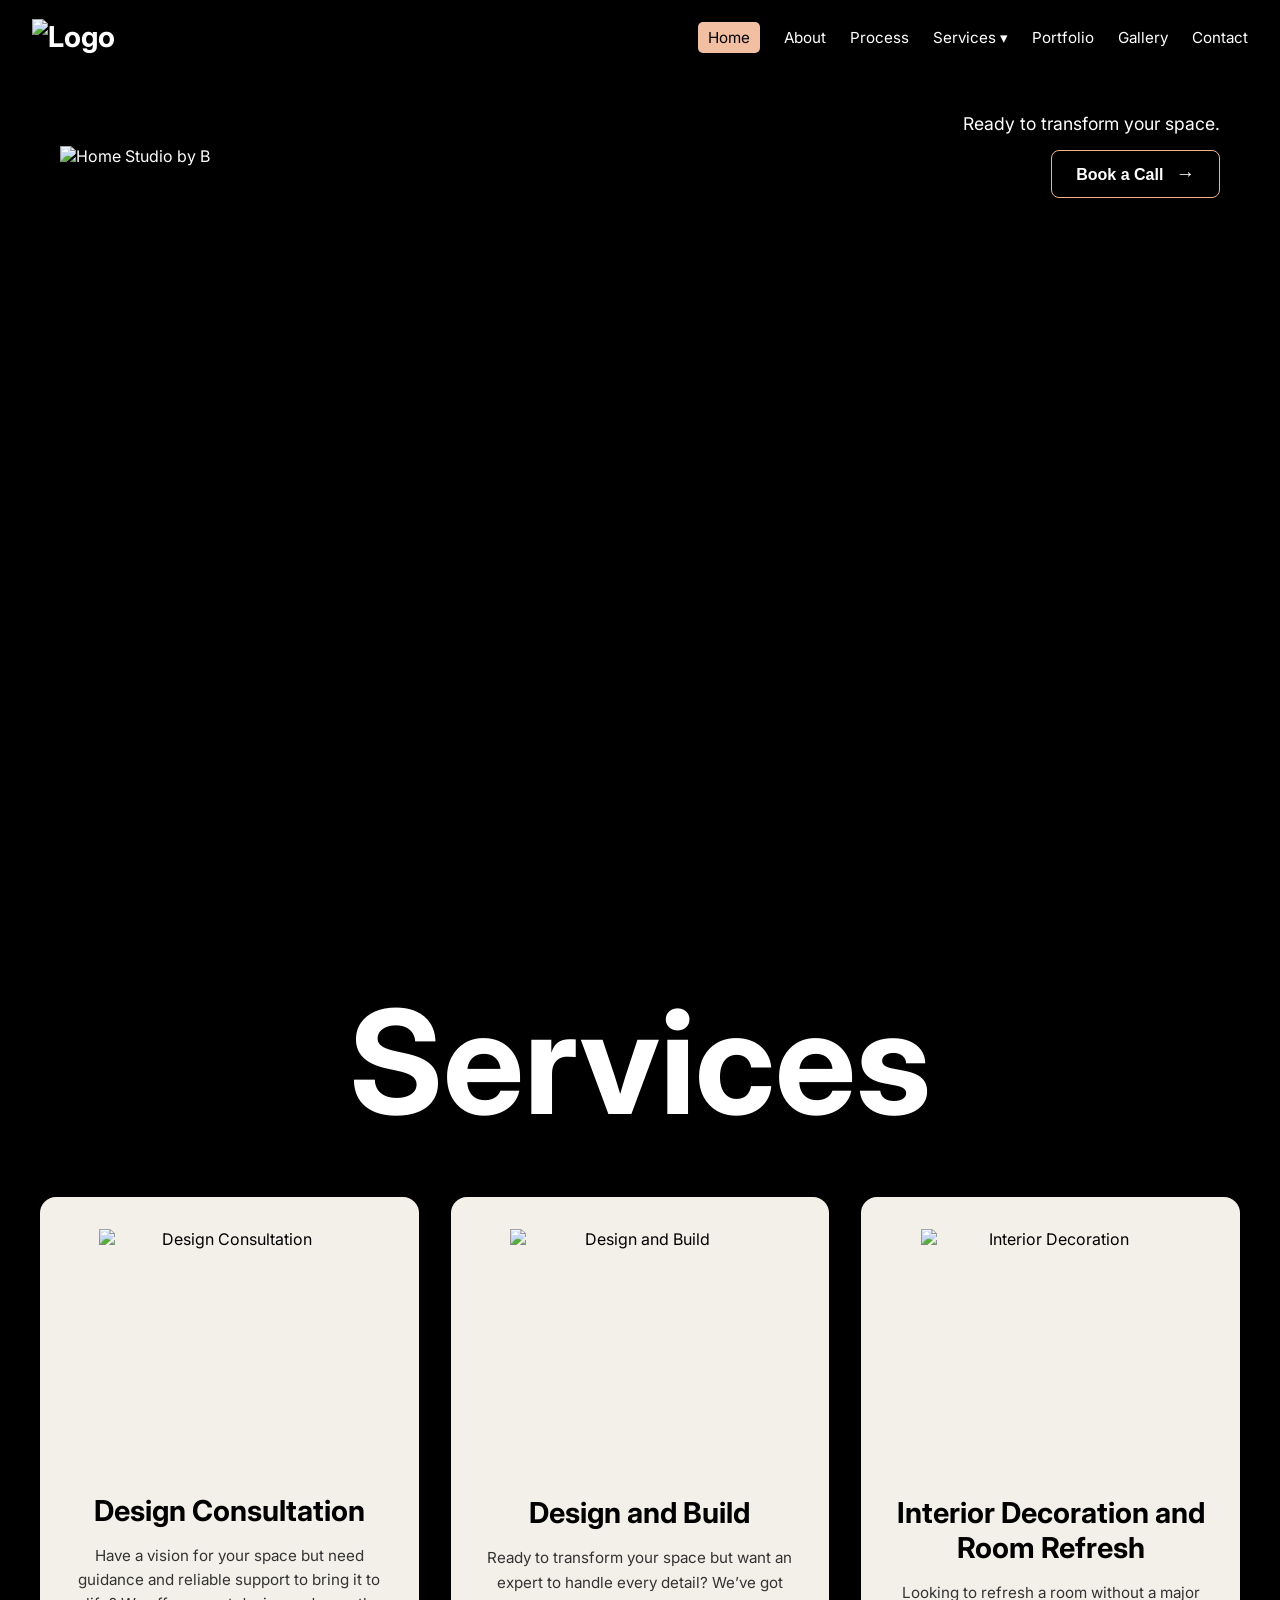
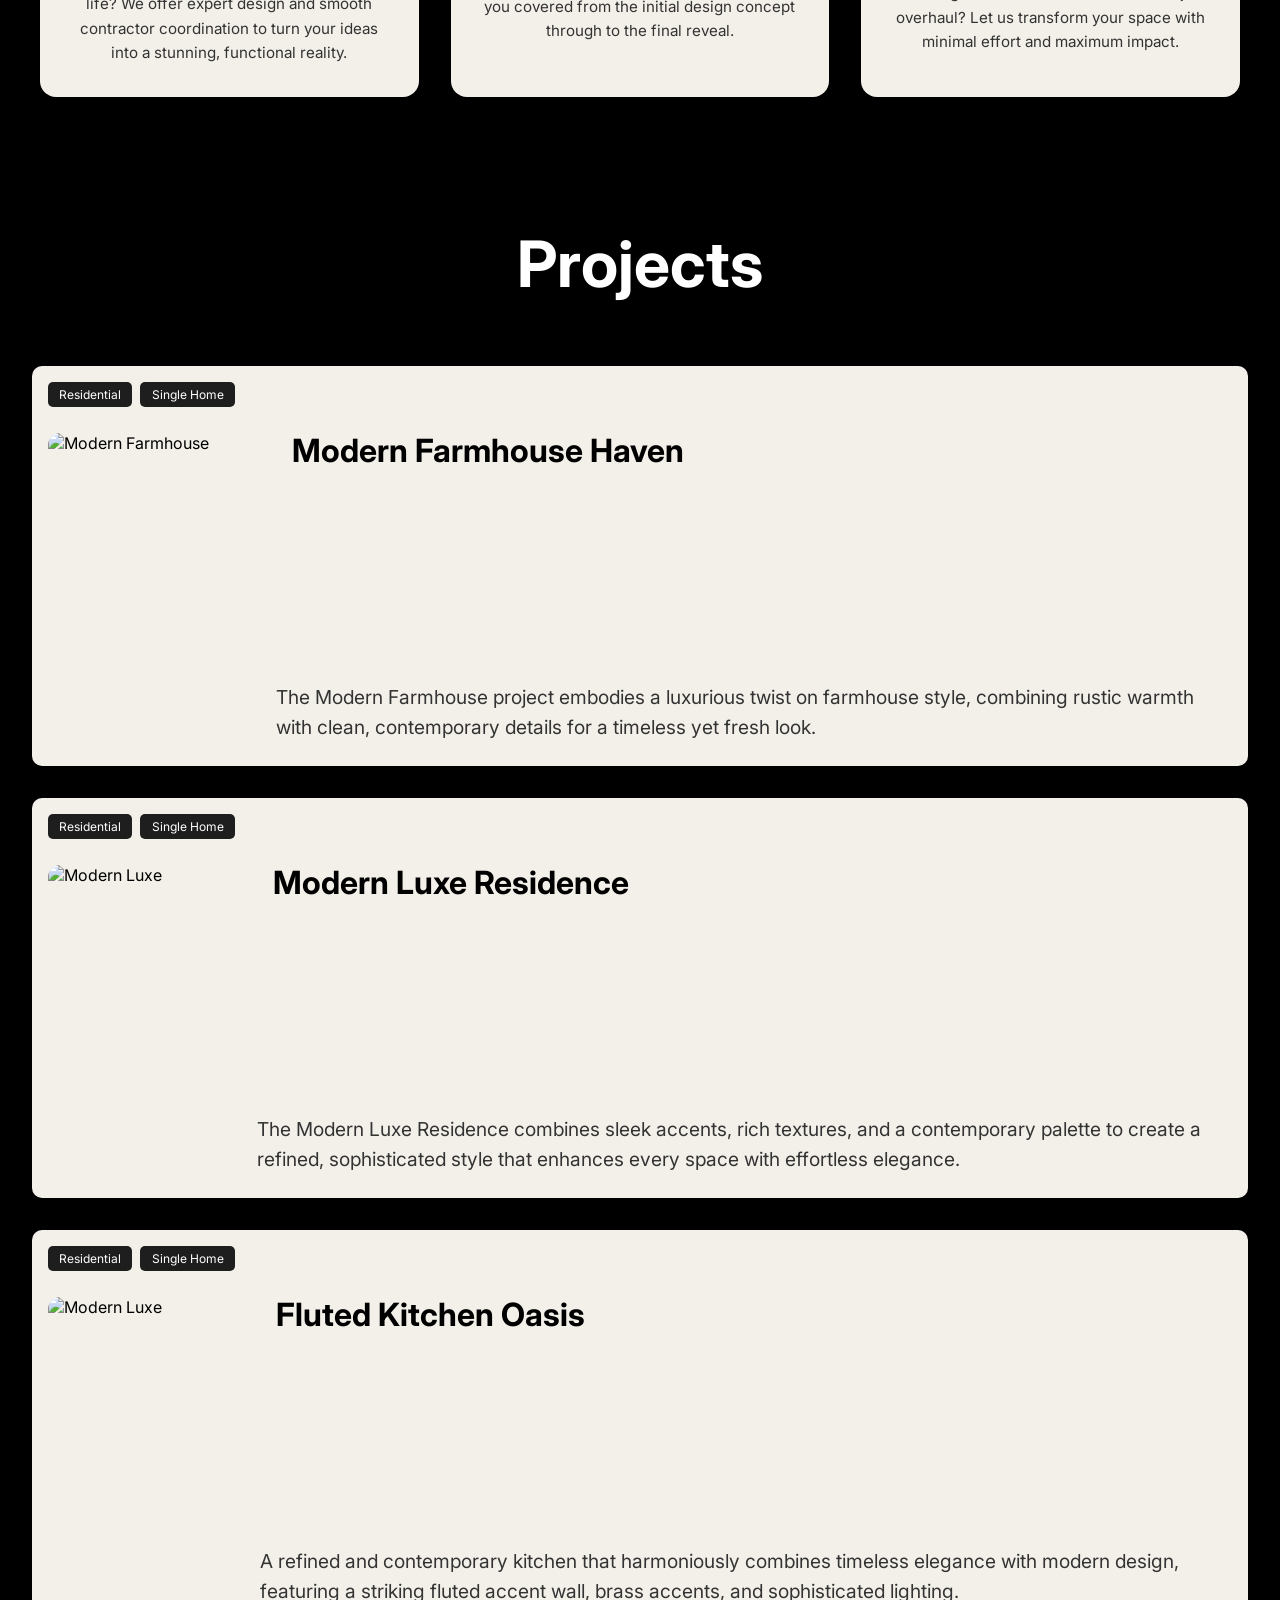
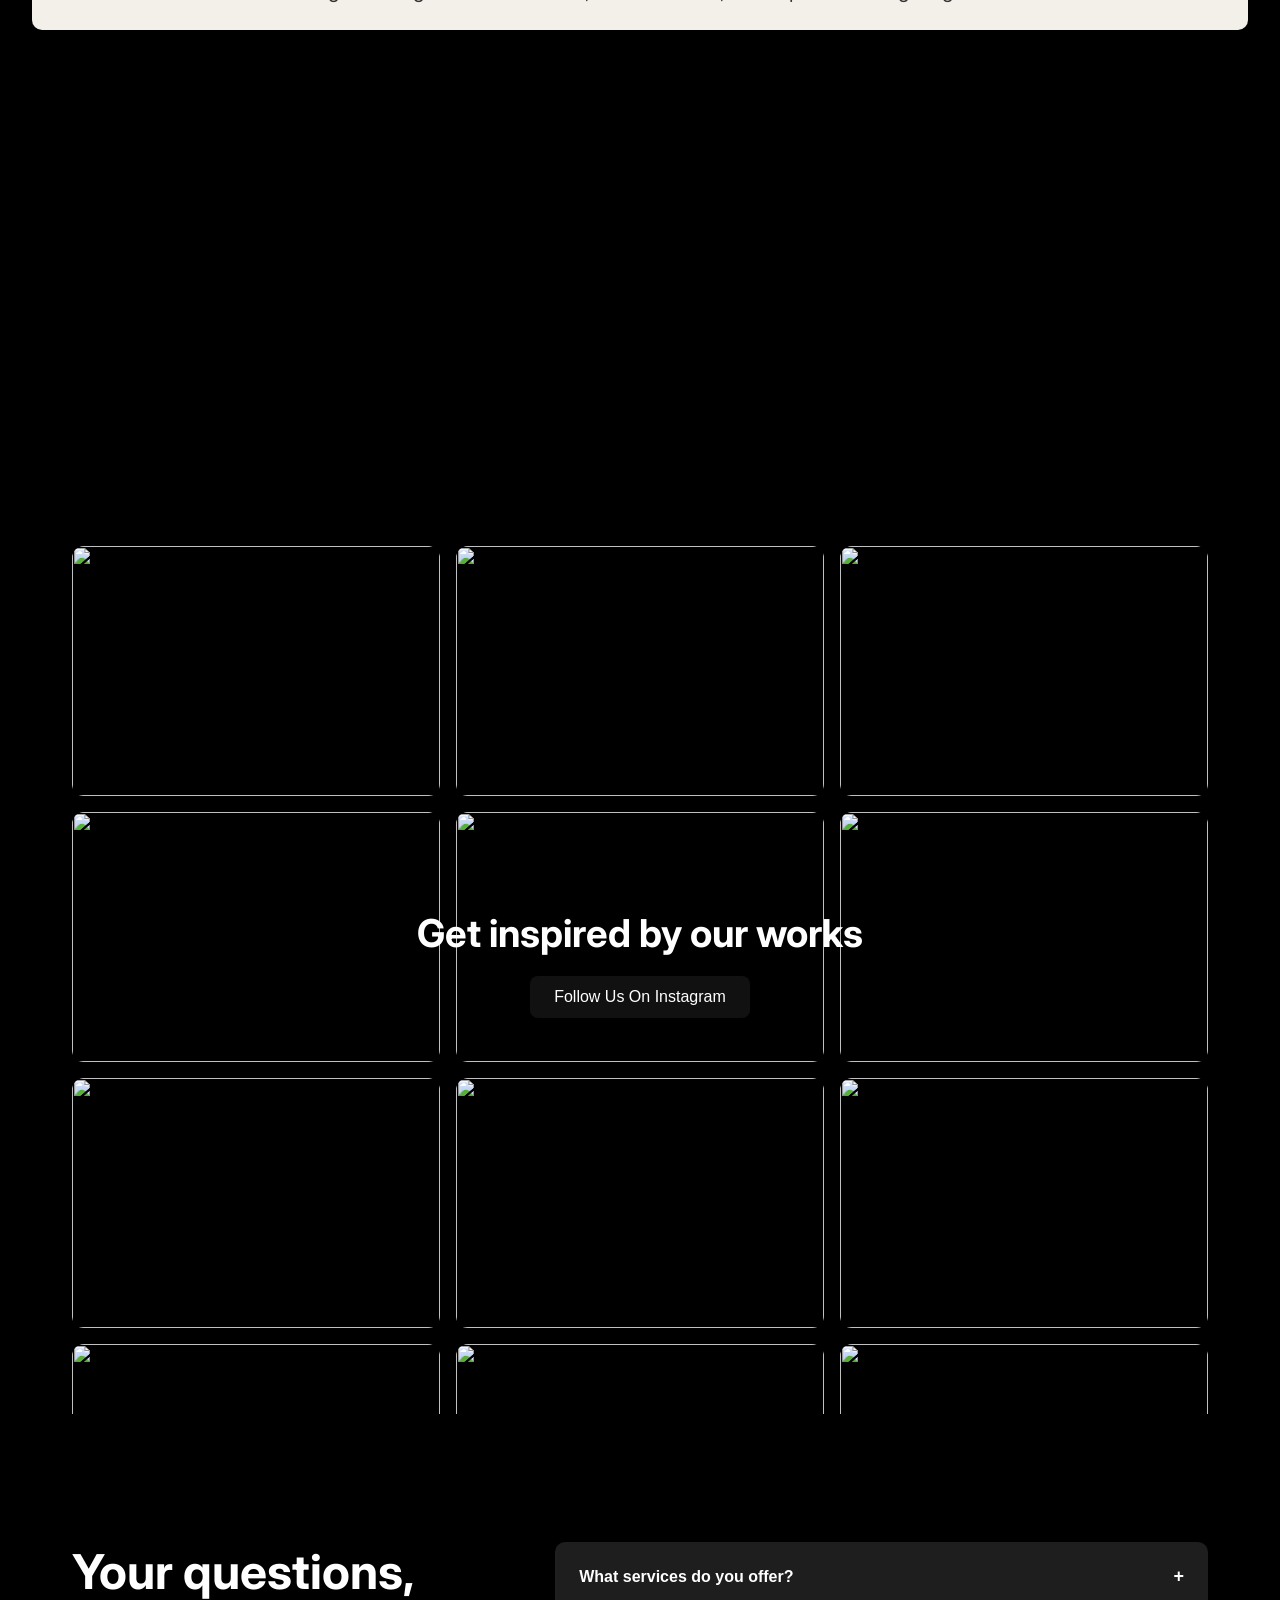
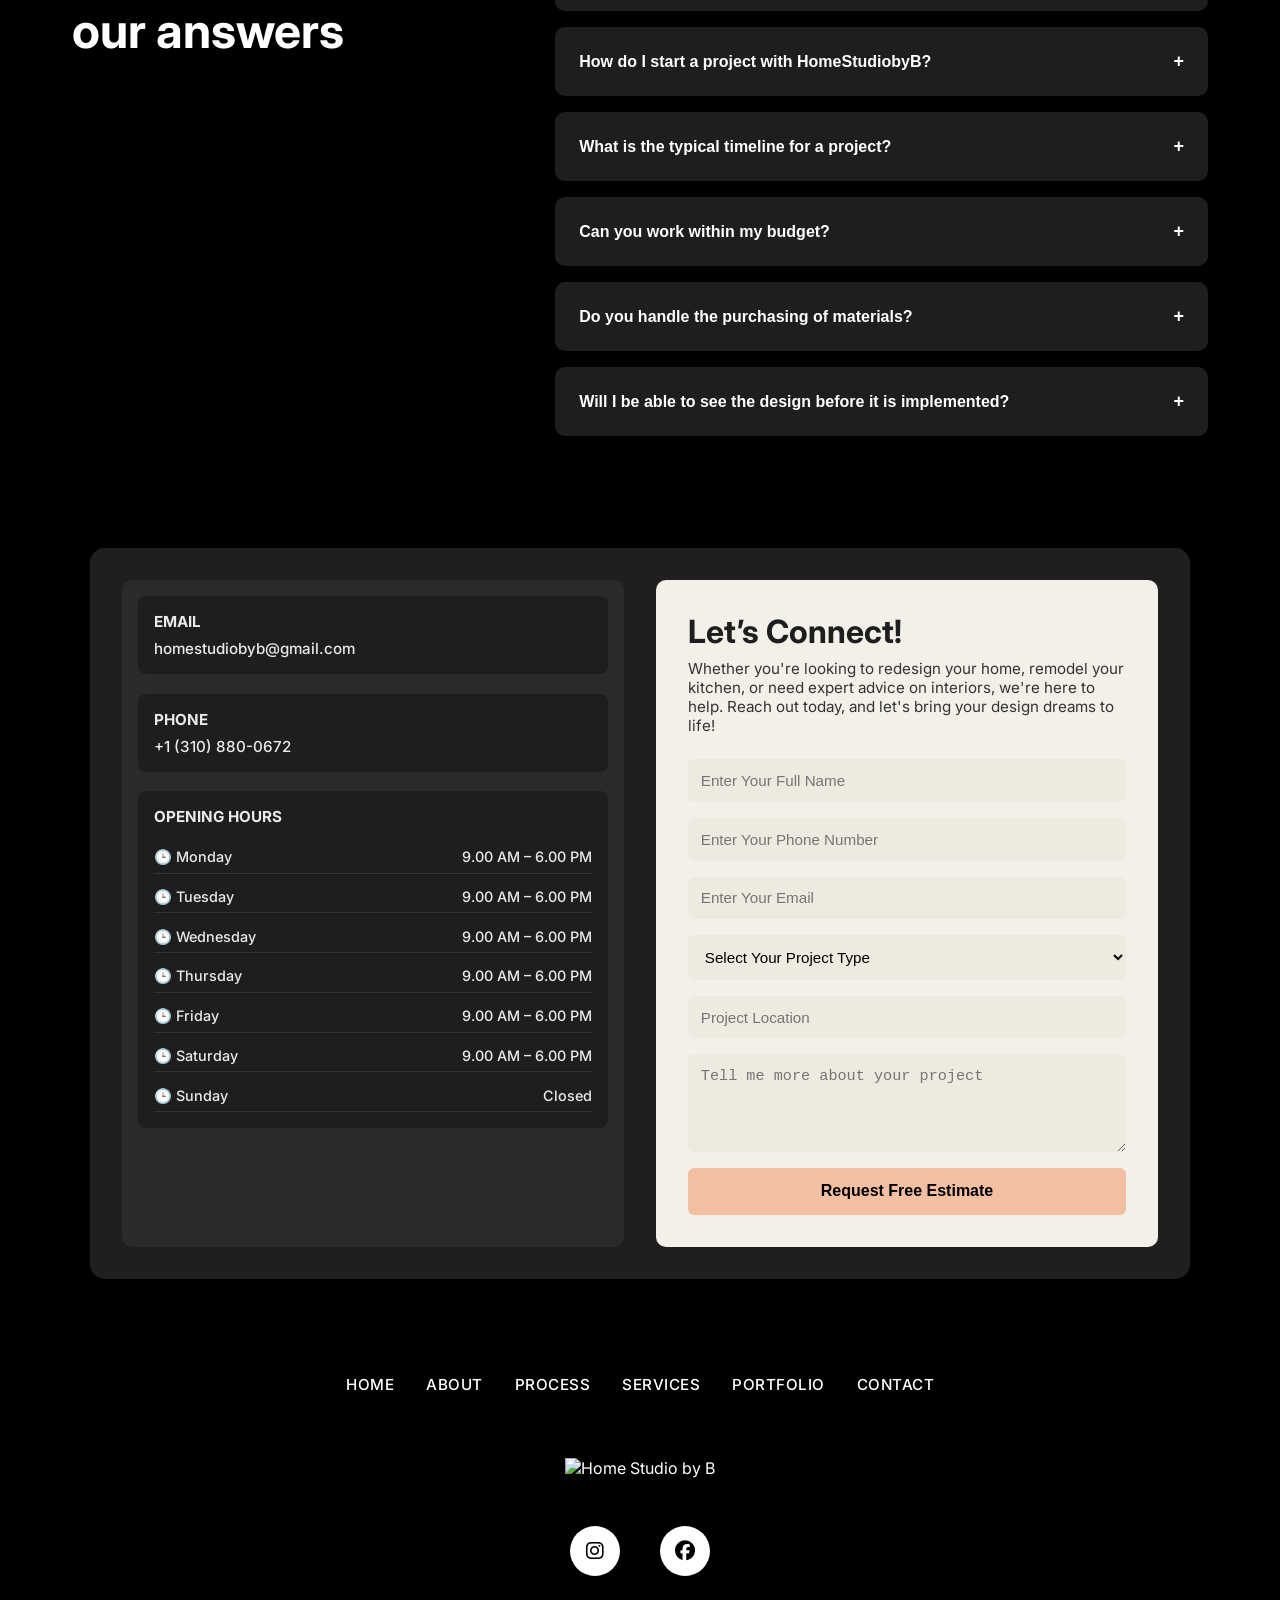
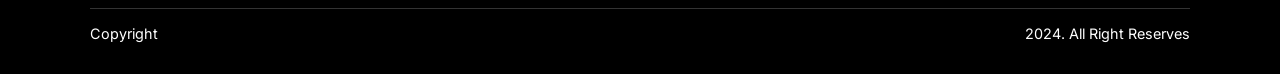
==== index.html @ 11775f35 "first commit" ====
<!DOCTYPE html>
<html lang="en">
<head>
  <meta charset="UTF-8" />
  <meta name="viewport" content="width=device-width, initial-scale=1.0"/>
  <title>Home Studio by B</title>
  <link href="https://fonts.googleapis.com/css2?family=Inter:wght@400;600;700&family=Great+Vibes&display=swap" rel="stylesheet">
  <link rel="stylesheet" href="https://cdnjs.cloudflare.com/ajax/libs/font-awesome/6.5.0/css/all.min.css">

  <link rel="stylesheet" href="./style.css">
 
</head>
<script>
  document.addEventListener("DOMContentLoaded", function () {
    const questions = document.querySelectorAll('.faq-question');

    questions.forEach((btn) => {
      btn.addEventListener('click', function () {
        const faqItem = this.parentElement;
        faqItem.classList.toggle('active');
      });
    });
  });
</script>


<body>


 
  <header class="navbar">
    <div class="logo">
      <img src="./fologo.png" alt="Logo">
    </div>
  
    <div class="hamburger" id="hamburger">
      <span></span>
      <span></span>
      <span></span>
    </div>
  
    <ul class="nav-links" id="navMenu">
      <li><a href="./index.html">Home</a></li>
      <li><a href="./about.html">About</a></li>
      <li><a href="./process.html">Process</a></li>
  
      <!-- Services dropdown -->
      <li class="dropdown">
        <a href="./services1.html">Services ▾</a>
        <ul class="dropdown-menu">
          <li><a href="./services1.html">Design Consultation</a></li>
          <li><a href="./services2.html">Design and Build</a></li>
          <li><a href="./services3.html">Interior Decoration and Room Refresh</a></li>
        </ul>
      </li>
  
      <li><a href="./projects.html">Portfolio</a></li>
      <li><a href="#">Gallery</a></li>
      <li><a href="./contact.html">Contact</a></li>
    </ul>
  </header>

      <!-- <section class="hero">
        <div class="hero-inner">
          logo image on the left
          <img src="./herol.avif" alt="Home Studio by B" class="hero-logo">
      
          button on the right
          <p>Ready to transform your space.</p>
          <button class="cta-button">Book a Call</button>
        </div>
      </section> -->
      <section class="hero">
        <div class="logo-container">
          <img src="./herol.avif" alt="Home Studio by B" />
        </div>
        <div class="cta-box">
          <p>Ready to transform your space.</p>
          <button class="cta-button">
            Book a Call <span>→</span>
          </button>
        </div>
      </section>
      

  <section class="video-section">
    <video autoplay muted loop>
      <source src="https://framerusercontent.com/assets/I354erNhQLcb0ekcVkqhoV44.mp4" type="video/mp4">
      Your browser does not support the video tag.
    </video>
  </section>
  <section class="services-section">
    <h2>Services</h2>
    <div class="services-grid">
      <div class="service-card">
        <img src="https://framerusercontent.com/images/VizVEStqWbudOs3MtkvK9tetBgs.png" alt="Design Consultation" />
        <h3>Design Consultation</h3>
        <p>Have a vision for your space but need guidance and reliable support to bring it to life? We offer expert design and smooth contractor coordination to turn your ideas into a stunning, functional reality.</p>
      </div>
  
      <div class="service-card">
        <img src="https://framerusercontent.com/images/8sFYLQiKhdORYqPTRaKI34rog.png" alt="Design and Build" />
        <h3>Design and Build</h3>
        <p>Ready to transform your space but want an expert to handle every detail? We’ve got you covered from the initial design concept through to the final reveal.</p>
      </div>
  
      <div class="service-card">
        <img src="https://framerusercontent.com/images/YTrt9itCz9Fx5JwSALzwayKOVBI.png" alt="Interior Decoration" />
        <h3>Interior Decoration and Room Refresh</h3>
        <p>Looking to refresh a room without a major overhaul? Let us transform your space with minimal effort and maximum impact.</p>
      </div>
    </div>
  </section>
  <section class="projects-section">
  <h2>Projects</h2>
  <div class="project-wrapper">

  <div class="project-card">
    <div class="tags">
      <span>Residential</span>
      <span>Single Home</span>
    </div>
    <div class="content">
      <img src="https://framerusercontent.com/images/Vi74x5TH5z9Kryy1HN122UBVQ.jpg?scale-down-to=1024" alt="Modern Farmhouse" />
      <div class="text">
        <h3>Modern Farmhouse Haven</h3>
        <p>The Modern Farmhouse project embodies a luxurious twist on farmhouse style, combining rustic warmth with clean, contemporary details for a timeless yet fresh look.</p>
      </div>
    </div>
  </div>

  <div class="project-card ">
    <div class="tags">
      <span>Residential</span>
      <span>Single Home</span>
    </div>
    <div class="content">
      <img src="https://framerusercontent.com/images/JALUrKpoLAAMdsMakATQXuDF2g.jpg?scale-down-to=1024" alt="Modern Luxe" />
      <div class="text">
        <h3>Modern Luxe Residence</h3>
        <p>The Modern Luxe Residence combines sleek accents, rich textures, and a contemporary palette to create a refined, sophisticated style that enhances every space with effortless elegance.</p>
      </div>
    </div>
  </div>
  <div class="project-card ">
    <div class="tags">
      <span>Residential</span>
      <span>Single Home</span>
    </div>
    <div class="content">
      <img src="https://framerusercontent.com/images/4nEtEiyfUysxNvnJfy9lw1DKk.jpg?scale-down-to=1024" alt="Modern Luxe" />
      <div class="text">
        <h3>Fluted Kitchen Oasis</h3>
        <p>A refined and contemporary kitchen that harmoniously combines timeless elegance with modern design, featuring a striking fluted accent wall, brass accents, and sophisticated lighting.</p>
      </div>
    </div>
  </div>
  </div>

</section>
<!-- home gallery -->
<section class="gallery-section">
  <div class="overlay">
    <h1>Get inspired by our works</h1>
    <button>Follow Us On Instagram</button>
  </div>

  <div class="gallery-scroll">
    <div class="gallery-grid">
      <img src="https://framerusercontent.com/images/9d29GdiFfnmHGXZwU5X87Hr22Y.jpg?scale-down-to=2048" />
      <img src="https://framerusercontent.com/images/VXo2STRdoK1sqNlmfepj1CQlPQ.jpg" />
      <img src="https://framerusercontent.com/images/W6KrjFQb3OiSG2mN7jueyAGEN2E.png" />
      <img src="https://framerusercontent.com/images/jo6FkUTTX1EOTBXF944goLutlo.jpg" />
      <img src="https://framerusercontent.com/images/NR5JsVFREF7SrONe9rFAgyGGY.png" />
      <img src="https://framerusercontent.com/images/3iQK5MwGJtt2v60Vzt1htmqE8a0.png" />
      <img src="https://framerusercontent.com/images/VzfnM7HxKDN23NvMV1td0VUWlI0.jpg" />
      <img src="https://framerusercontent.com/images/fl3quwpNr9fu6meA73URhFRJyM.png" />
      <img src="https://framerusercontent.com/images/Hx5uBCa8lwqvIFYoOoNp78G1lw.png" />
      <img src="https://framerusercontent.com/images/pwaDW8LqSZZCQXxoYahTumnCTM.jpg" />
      <img src="https://framerusercontent.com/images/z6V0vQVfNisicUvOR5PsMVMyqi4.jpg"/>
      <img src="https://framerusercontent.com/images/A14TKUhwsiU5R5T2bjCgKgkXUY.png"/>
      <img src="https://framerusercontent.com/images/Zq53NkaQPUWuno5wg8XifTjnOA.jpg"/>
      <img src="https://framerusercontent.com/images/Hx5uBCa8lwqvIFYoOoNp78G1lw.png"/>
      <img src="https://framerusercontent.com/images/sPDsRUjc0hIy9pFfEYcXo04Ak.png"/>
      <!-- <img src="https://framerusercontent.com/images/ge6YomwUXLjtrVX7XPuX9OVVY0c.jpg"/> -->
    </div>
  </div>
</section>


<section class="faq-section">
  <div class="faq-left">
    <h2>Your questions,<br>our answers</h2>
  </div>
  <div class="faq-right">
    <div class="faq-item">
      <button class="faq-question">What services do you offer?<span>+</span></button>
      <div class="faq-answer">We offer design consultation, project management, and more.</div>
    </div>
    <div class="faq-item">
      <button class="faq-question">How do I start a project with HomeStudiobyB?<span>+</span></button>
      <div class="faq-answer">Contact us through our website form or book a call!</div>
    </div>
    <div class="faq-item">
      <button class="faq-question">What is the typical timeline for a project?<span>+</span></button>
      <div class="faq-answer">Timelines depend on project scope, typically 4-12 weeks.</div>
    </div>
    <div class="faq-item">
      <button class="faq-question">Can you work within my budget?<span>+</span></button>
      <div class="faq-answer">Absolutely, we tailor solutions to your budget needs.</div>
    </div>
    <div class="faq-item">
      <button class="faq-question">Do you handle the purchasing of materials?<span>+</span></button>
      <div class="faq-answer">Yes, we handle material procurement for your project.</div>
    </div>
    <div class="faq-item">
      <button class="faq-question">Will I be able to see the design before it is implemented?<span>+</span></button>
      <div class="faq-answer">Yes, we provide 3D renderings and design mockups.</div>
    </div>
  </div>
</section>

<!-- footer -->
<section class="contact-container">
  <div class="contact-info">
    <div class="info-box"><strong>EMAIL</strong><span>homestudiobyb@gmail.com</span></div>
    <div class="info-box"><strong>PHONE</strong><span>+1 (310) 880-0672</span></div>
    <div class="info-box hours">
      <strong>OPENING HOURS</strong>
      <ul>
        <li><span>🕒 Monday</span><span>9.00 AM – 6.00 PM</span></li>
        <li><span>🕒 Tuesday</span><span>9.00 AM – 6.00 PM</span></li>
        <li><span>🕒 Wednesday</span><span>9.00 AM – 6.00 PM</span></li>
        <li><span>🕒 Thursday</span><span>9.00 AM – 6.00 PM</span></li>
        <li><span>🕒 Friday</span><span>9.00 AM – 6.00 PM</span></li>
        <li><span>🕒 Saturday</span><span>9.00 AM – 6.00 PM</span></li>
        <li><span>🕒 Sunday</span><span>Closed</span></li>
      </ul>
    </div>
  </div>
  
  <div class="contact-form">
    <h2>Let’s Connect!</h2>
    <p>Whether you're looking to redesign your home, remodel your kitchen, or need expert advice on interiors, we're here to help. Reach out today, and let's bring your design dreams to life!</p>
    
    <form>
      <div class="row">
        <input type="text" placeholder="Enter Your Full Name" required>
        <input type="tel" placeholder="Enter Your Phone Number" required>
      </div>
      <input type="email" placeholder="Enter Your Email" required>
      <select required>
        <option disabled selected>Select Your Project Type</option>
        <option>Interior Design</option>
        <option>Kitchen Remodel</option>
        <option>Full Home Revamp</option>
      </select>
      <input type="text" placeholder="Project Location" required>
      <textarea rows="4" placeholder="Tell me more about your project"></textarea>
      <button type="submit">Request Free Estimate</button>
    </form>
  </div>
  </section>
  <!-- footer -->
  <footer class="site-footer">
    <nav class="footer-nav">
      <a href="./index.html">HOME</a>
      <a href="./about.html">ABOUT</a>
      <a href="./process.html">PROCESS</a>
      <a href="./services1.html">SERVICES</a>
      <a href="./gallery.html">PORTFOLIO</a>
      <a href="./contact.html">CONTACT</a>
    </nav>
  
  <div class="footer-logo">
          <img src="./fologo.png" alt="Home Studio by B" />

  </div>
  
  <div class="social-icons">
    <a href="https://www.instagram.com/homestudiobyb?igsh=MWhmaG5pa3R3bHUybQ%3D%3D&utm_source=qr" target="_blank"><i class="fa-brands fa-instagram"></i></a>
    <a href="https://www.facebook.com/profile.php?id=100093190297644&mibextid=LQQJ4d" target="_blank"><i class="fa-brands fa-facebook"></i></a>
  </div>
  
  <!-- <hr /> -->
  
  <div class="footer-bottom">
    <span>Copyright</span>
    <span>2024. All Right Reserves</span>
  </div>
  </footer>
  <script src="./script.js"></script>




</body>
</html>
---- style.css ----
* {
    margin: 0;
    padding: 0;
    box-sizing: border-box;
  }

  body {
    font-family: 'Inter', sans-serif;
    background-color: #000;
    color: #fff;
  }

  .navbar {
    display: flex;
    justify-content: space-between;
    align-items: center;
    padding: 1.2rem 2rem;
    background-color: #000;
    position: relative;
  }

  .logo {
    font-size: 1.8rem;
    font-weight: bold;
    color: #fff;
  }

  .nav-links {
    display: flex;
    list-style: none;
    gap: 1.5rem;
  }

  .nav-links a {
    color: white;
    text-decoration: none;
    font-size: 0.95rem;
  }

  .nav-links a.active {
    background: #f2bfa3;
    color: #000;
    padding: 6px 10px;
    border-radius: 5px;
  }

  .hamburger {
    display: none;
    flex-direction: column;
    gap: 5px;
    cursor: pointer;
  }

  .hamburger span {
    display: block;
    width: 25px;
    height: 3px;
    background: white;
    border-radius: 2px;
  }

  @media (max-width: 768px) {
    .hamburger {
      display: flex;
    }

    .nav-links {
      flex-direction: column;
      position: absolute;
      top: 100%;
      left: 0;
      background-color: #000;
      width: 100%;
      padding: 1rem 2rem;
      display: none;
    }

    .nav-links.show {
      display: flex;
    }

    .nav-links li {
      margin: 0.5rem 0;
    }
  }

  .projects-page {
    padding: 3rem 1rem;
    max-width: 1200px;
    margin: auto;
  }

  .projects-page h1 {
    font-size: 5.5rem;
    font-weight: 700;
    color: #fff;
    margin-bottom: 3rem;
  }



.logo {
font-size: 1.8rem;
font-weight: bold;
color: #fff;
}


.hero-img img {
width: 100%;
display: block;
height: auto;
margin-bottom: 2rem;
}

.intro-text {
text-align: center;
padding: 0 2rem;
/* max-width: 900px; */
margin: auto;
}

.intro-text h2 {
font-size: 1.8rem;
font-weight: 600;
}

.signature {
font-family: 'Great Vibes', cursive;
font-size: 2.2rem;
color: white;
margin-bottom: 1.2rem;
}

.intro-text p {
font-size: 1rem;
color: #ccc;
padding: 0 1rem;
}

.designer-section {
display: flex;
justify-content: center;
align-items: flex-start;
gap: 2rem;
flex-wrap: wrap;
padding: 3rem 2rem;
max-width: 1200px;
margin: auto;
}

.designer-image img {
max-width: 100%;
height: auto;
border-radius: 10px;
max-height: 600px;
object-fit: cover;
}

.designer-content {
max-width: 550px;
}

.designer-content h2 {
font-size: 1.6rem;
font-weight: 600;
}

.designer-content p {
font-size: 1rem;
color: #ccc;
margin-top: 1rem;
text-align: justify;
}


@media (max-width: 768px) {

.designer-section {
  flex-direction: column;
  align-items: center;
  text-align: center;
}

.designer-content {
  text-align: center;
}

.intro-text {
  padding: 1.5rem 1rem;
}
}
.mission-vision-section {
/* border: 1px solid #a073ff; */
margin: 2rem auto;
padding: 2rem;
max-width: 900px;
text-align: center;
border-radius: 10px;
}

.tab-buttons {
display: inline-flex;
border: 1px solid #999;
border-radius: 10px;
overflow: hidden;
margin-bottom: 1.5rem;
}

.tab-btn {
padding: 0.6rem 1.4rem;
background: #000;
color: white;
border: none;
font-size: 1rem;
cursor: pointer;
transition: all 0.3s ease;
}

.tab-btn.active {
background-color: #f2bfa3;
color: #000;
}

.tab-content p {
color: #fff;
font-size: 1.1rem;
font-weight: 500;
line-height: 1.6;
}

.hidden {
display: none;
}
.contact-container {
display: flex;
flex-wrap: wrap;
background-color: #211f1e;
border-radius: 15px;
padding: 2rem;
max-width: 1100px;
margin: 3rem auto;
gap: 2rem;
}

.contact-info, .contact-form {
flex: 1 1 400px;
padding: 1rem;
}

.contact-info {
background-color: #2a2a2a;
border-radius: 10px;
color: #eaeaea;
display: flex;
flex-direction: column;
gap: 1.2rem;
}

.info-box {
background-color: #1e1e1e;
padding: 1rem;
border-radius: 8px;
font-size: 0.95rem;
}

.info-box span {
display: block;
margin-top: 0.5rem;
font-weight: 500;
}

.hours ul {
list-style: none;
padding: 0;
margin: 0.5rem 0 0 0;
}

.hours li {
display: flex;
justify-content: space-between;
padding: 0.4rem 0;
font-size: 0.9rem;
border-bottom: 1px solid #333;
}

.contact-form {
background-color: #f3f0e9;
border-radius: 10px;
padding: 2rem;
}

.contact-form h2 {
font-size: 2rem;
margin-bottom: 0.5rem;
color: #1e1e1e;
}

.contact-form p {
font-size: 0.95rem;
margin-bottom: 1.5rem;
color: #333;
}

.contact-form form {
display: flex;
flex-direction: column;
gap: 1rem;
}

.contact-form .row {
display: flex;
gap: 1rem;
flex-wrap: wrap;
}

.contact-form input,
.contact-form select,
.contact-form textarea {
width: 100%;
padding: 0.8rem;
border-radius: 6px;
border: none;
background-color: #eeeae0;
font-size: 0.95rem;
}

.contact-form button {
background-color: #f2bfa3;
color: #000;
padding: 0.9rem;
border: none;
border-radius: 6px;
font-size: 1rem;
font-weight: bold;
cursor: pointer;
transition: 0.3s;
}

.contact-form button:hover {
background-color: #e4ab8b;
}

@media (max-width: 768px) {
.contact-container {
  flex-direction: column;
}

.contact-form .row {
  flex-direction: column;
}
}
.site-footer {
background-color: #000;
color: #fff;
padding: 3rem 1rem 2rem;
text-align: center;
}

.footer-nav {
display: flex;
justify-content: center;
gap: 2rem;
flex-wrap: wrap;
margin-bottom: 2rem;
}

.footer-nav a {
color: #fff;
text-decoration: none;
font-size: 0.95rem;
font-weight: 500;
letter-spacing: 0.5px;
transition: 0.3s;
}

.footer-nav a:hover {
color: #f2bfa3;
}

.footer-logo img {
width: 250px;
margin: 2rem auto;
}

.social-icons {
margin: 1rem auto 2rem;
}

.social-icons a {
display: inline-block;
margin: 0 0.5rem;
}

.social-icons img {
width: 30px;
height: 30px;
background-color: #fff;
border-radius: 50%;
padding: 4px;
transition: 0.3s;
}

.social-icons img:hover {
transform: scale(1.1);
background-color: #f2bfa3;
}

.footer-bottom {
display: flex;
justify-content: space-between;
max-width: 1100px;
margin: 1rem auto 0;
padding-top: 1rem;
font-size: 0.9rem;
border-top: 1px solid #333;
flex-wrap: wrap;
}

@media (max-width: 600px) {
.footer-bottom {
  flex-direction: column;
  align-items: center;
  gap: 0.5rem;
}
}
/*  */
.social-icons {
display: flex;
gap: 1.5rem;         /* Space between icons */
justify-content: center; /* Center the icons horizontally */
align-items: center; /* Center vertically (if needed) */
}

.social-icons a {
background: #fff;
color: #000;
border-radius: 50%;
width: 50px;
height: 50px;
display: flex;
align-items: center;
justify-content: center;
text-decoration: none;
transition: background 0.3s ease;
}

.social-icons a:hover {
background: #f2bfa3;
}

.social-icons i {
font-size: 20px;
}
.logo img {
width: 70px;  /* Adjust size */
height: auto;
object-fit: contain;
}


/* gallery page */
/* gallery */
.gallery-section {
    padding: 4rem 2rem;
    background: #000;
    color: #fff;
  }
  
  .gallery-section h2 {
    font-size: 4rem;
    margin-bottom: 2rem;
    text-align: left;
    max-width: 1200px;
    margin-left: auto;
    margin-right: auto;
  }
  
  .gallery-grid {
    display: grid;
    grid-template-columns: repeat(auto-fit, minmax(300px, 1fr));
    gap: 1.5rem;
    max-width: 1200px;
    margin: auto;
  }
  
  .gallery-item {
    background: #111;
    border-radius: 10px;
    overflow: hidden;
    display: flex;
    flex-direction: column;
  }
  
  .gallery-item img {
    width: 100%;
    height: 400px;
    object-fit: cover;
    border-bottom: 2px solid #333;
  }
  
  .gallery-item p {
    padding: 1rem;
    font-size: 1rem;
    text-align: left;
    color: #fff;
  }
  /* 1. Make the grid responsive */
.gallery-grid {
    display: grid;
    grid-template-columns: repeat(auto-fit, minmax(280px, 1fr));
    gap: 1rem;
    padding: 1rem;
  }
  
  /* 2. Reset link styles on gallery items */
  .gallery-item {
    text-decoration: none;
    color: inherit;
    perspective: 1200px;            /* enable 3D space */
  }
  
  /* 3. Book container */
  .book {
    position: relative;
    width: 100%;
    padding-top: calc(800 / 600 * 100%); /* maintain 600×800 aspect ratio */
    transform-style: preserve-3d;
    transform-origin: left center;
    transition: transform 0.8s ease;
  }
  
  /* 4. Individual pages */
  .page {
    position: absolute;
    top: 0; left: 0;
    width: 100%; height: 100%;
    backface-visibility: hidden;
    overflow: hidden;
    box-shadow: 0 4px 8px rgba(0,0,0,0.2);
  }
  
  /* stack them like a deck of pages */
  .page1 { z-index: 4; transform: rotateY(0deg)    translateX(0px);   }
  .page2 { z-index: 3; transform: rotateY(-10deg)  translateX(15px);  }
  .page3 { z-index: 2; transform: rotateY(-20deg)  translateX(30px);  }
  .page4 { z-index: 1; transform: rotateY(-30deg)  translateX(45px);  }
  
  /* ensure img covers each page */
  .page img {
    width: 100%;
    height: 100%;
    object-fit: cover;
  }
  
  /* 5. On hover, “open” the book by rotating the entire stack */
  .gallery-item:hover .book {
    transform: rotateY(-45deg);
  }
  
  /* 6. Caption styling */
  .gallery-item p {
    text-align: center;
    margin: 0.5rem 0 0;
    font-family: 'Inter', sans-serif;
    font-weight: 600;
  }

  

  /*  */
/* Projects css */
.projects-page {
    padding: 3rem 1rem;
    max-width: 1200px;
    margin: auto;
  }
  
  .projects-page h1 {
    font-size: 4rem;
    font-weight: 700;
    color: #fff;
    margin-bottom: 3rem;
  }
  
  .project-grid {
    display: grid;
    grid-template-columns: repeat(auto-fit, minmax(320px, 1fr));
    gap: 2rem;
  }
  
  .project-card {
    background-color: #111;
    border-radius: 10px;
    overflow: hidden;
    height: 400px;
  }
  
  .project-card img {
    width: 100%;
    height: 620px;
    object-fit: cover;
    display: block;
  }
  
  .project-labels {
    display: flex;
    gap: 0.5rem;
    padding: 0.75rem 1rem 0 1rem;
    font-size: 0.75rem;
    color: #ccc;
    text-transform: uppercase;
  }
  
  .project-card h3 {
    padding: 0.5rem 1rem 1rem;
    font-size: 1rem;
    color: black;
  }



  /* project details one */

  /* projects css */
  .comparison-section {
    padding: 2rem 2rem;
    background: #000;
    color: #fff;
    text-align: center;
  }
  
  /* .comparison-section h2 {
    font-size: 4rem;
    margin-bottom: 1rem;
  } */
  .comparison-section h2 {
    /* font-size: 6rem; */
    margin-bottom: 2rem;
    max-width: 1200px;    /* Same as container */
    margin-left: auto;    /* Center horizontally */
    margin-right: auto;
    text-align: left;     /* Align text left */
  }
  .comparison-container {
    position: relative;
    /* max-width: 900px; */
    margin: auto;
    overflow: hidden;
    border-radius: 10px;
  }
  
  .comparison-img img {
    width: 100%;
    display: block;
    height: 100%;
    object-fit: cover;
  }
  
  .after-img {
    position: absolute;
    top: 0;
    left: 0;
    width: 50%; /* Default split */
    height: 100%;
    overflow: hidden;
    transition: width 0.2s ease;
  }
  
  .slider {
    position: absolute;
    top: 0;
    left: 50%;
    width: 4px;
    height: 100%;
    background: #f2bfa3;
    cursor: ew-resize;
    transition: background 0.3s ease;
  }
  
  .slider:hover {
    background: #e2a17e;
  }
  
  .text-split-section {
    display: flex;
    gap: 3rem;
    padding: 4rem 2rem;
    background: #0d0d0d;
    color: #fff;
    max-width: 1200px;
    margin: auto;
    flex-wrap: wrap;
  }
  
  .text-left {
    flex: 1;
    min-width: 280px;
  }
  
  .text-left h2 {
    font-size: 2rem;
    font-weight: 700;
    line-height: 1.4;
  }
  
  .text-right {
    flex: 1;
    min-width: 280px;
    color: #ccc;
    display: flex;
    flex-direction: column;
    gap: 1.5rem;
  }
  
  .text-right p {
    font-size: 1rem;
    line-height: 1.8;
  }
  
  @media (max-width: 768px) {
    .text-split-section {
      flex-direction: column;
    }
  
    .text-left h2 {
      font-size: 1.6rem;
      text-align: center;
    }
  
    .text-right {
      text-align: center;
    }
  }
  
  
  .showcase-section {
    padding: 4rem 2rem;
    background: #000;
    color: #fff;
    text-align: center;
  }
  

  
  .showcase-grid {
    display: grid;
    grid-template-columns: repeat(2, 1fr);
    grid-auto-rows: 200px; /* Row step */
    gap: 1rem;
    max-width: 1200px;
    margin: auto;
  }
  
  .grid-item {
    overflow: hidden;
    border-radius: 10px;
  }
  
  .grid-item img {
    width: 100%;
    height: 100%;
    object-fit: cover;
    transition: transform 0.3s ease;
  }
  
  .grid-item:hover img {
    transform: scale(1.05);
  }
  
  /* Manual height control */
  .grid-item.tall {
    grid-row: span 2; /* Taller items */
  }
  
  .grid-item.short {
    grid-row: span 1; /* Shorter items */
  }
  
  /* Responsive */
  @media (max-width: 768px) {
    .showcase-grid {
      grid-template-columns: 1fr;
      grid-auto-rows: auto;
    }
  
    .grid-item.tall,
    .grid-item.short {
      grid-row: span 1; /* Reset for mobile */
    }
  }
  .showcase-section h2 ,.comparison-section h2{
    font-size: 6rem;
    margin-bottom: 2rem;
    text-align: left; /* or whatever your desktop alignment is */
  }
  
  /* Tablet */
  @media (max-width: 768px) {
    .showcase-section h2,.comparison-section h2 {
      font-size: 5rem;
      text-align: left;
    }
  }
  
  /* Phone */
  @media (max-width: 480px) {
    .showcase-section h2 ,.comparison-section h2{
      font-size: 3.5rem;
      text-align: left;
    }
  }
  /* make parent li position relative */
.nav-links li {
    position: relative;
  }
  
  /* hide dropdown by default */
  .nav-links .dropdown-menu {
    display: none;
    position: absolute;
    top: 100%;           /* just below the parent */
    left: 0;
    /* background: #fff;     or your navbar bg */
    background-color: rgba(33, 31, 30, 0.85);
    list-style: none;
    padding: 0.5rem 0;
    margin: 0;
    box-shadow: 0 4px 8px rgba(0,0,0,0.1);
    min-width: 150px;
    z-index: 10;
    border-radius: 10px;
    box-shadow: rgba(0, 0, 0, 0.05) 0px 0px 0px 1px;
    opacity: 1;
    backdrop-filter: blur(5px);
  }
  
  /* style dropdown items */
  .nav-links .dropdown-menu li a {
    display: block;
    padding: 0.7rem 1rem;
    color: white;         /* link color */
    white-space: nowrap;
    background-color: rgba(33, 31, 30, 0.71);
    border-radius: 4px;
    opacity: 1;
    

  }
  .nav-links .dropdown-menu li a:hover {
    /* background: #f0f0f0; */
  }
  
  /* show on hover */
  .nav-links .dropdown:hover .dropdown-menu {
    display: block;
  }
  
  /* optional: add a little transition */
  .nav-links .dropdown-menu {
    transition: opacity 0.2s ease;
    opacity: 0;
    visibility: hidden;
  }
  .nav-links .dropdown:hover .dropdown-menu {
    opacity: 1;
    visibility: visible;
  }
  

  /* services */
  /* service */
.services-detail {
  display: flex;
  gap: 2rem;
  padding: 3rem 2rem;
  max-width: 1200px;
  margin: auto;
  flex-wrap: wrap;
  background-color: #000;
  color: #fff;
}

.left-column {
  flex: 2;
  min-width: 300px;
}

.right-column {
  flex: 1;
  min-width: 280px;
  display: flex;
  flex-direction: column;
  gap: 2rem;
}

.highlight-box {
  background-color: #3a2f2a;
  color: #f2bfa3;
  padding: 1.5rem;
  border-radius: 0.5rem;
  font-size: 0.95rem;
  line-height: 1.6;
  margin-bottom: 2rem;
}

.service-list {
  list-style: disc;
  padding-left: 1.5rem;
  font-size: 0.95rem;
  line-height: 1.8;
  color: #eee;
}

.service-list li {
  margin-bottom: 1rem;
}

.closing-text {
  margin-top: 1.5rem;
  font-size: 0.95rem;
  color: #ccc;
}

.services-box {
  background: #f3f0e9;
  padding: 1.5rem;
  border-radius: 0.8rem;
}

.services-box h3 {
  font-size: 1.5rem;
  color: #000;
  margin-bottom: 1rem;
}

.services-box ul {
  list-style: none;
  padding: 0;
}

.services-box li {
  padding: 0.5rem 0;
  font-size: 0.95rem;
  color: #333;
}

.services-box li.active {
  background-color: #e9e5db;
  padding: 0.5rem;
  border-radius: 5px;
  font-weight: bold;
}

.contact-box {
  background-color: #1e1e1e;
  border-radius: 10px;
  padding: 1.5rem;
}

.contact-box .contact-heading {
  color: #f2bfa3;
  font-weight: 600;
  margin-bottom: 0.2rem;
}

.contact-box h2 {
  font-size: 2rem;
  margin-bottom: 1.5rem;
}

.contact-item {
  margin-bottom: 1rem;
}

.contact-item label {
  display: block;
  font-size: 0.8rem;
  color: #aaa;
  margin-bottom: 0.3rem;
}

.contact-item p {
  font-size: 0.95rem;
  font-weight: 500;
}

@media (max-width: 768px) {
  .services-detail {
    flex-direction: column;
  }

  .left-column,
  .right-column {
    width: 100%;
  }
}


.hero-section {
  display: flex;
  align-items: flex-start;
  justify-content: space-between;
  padding: 4rem 2rem;
  gap: 2rem;
  flex-wrap: wrap;
  position: relative;
}


    .hero-title {
      font-size: 4.5rem;
      font-weight: 700;
      flex: 1;
      min-width: 250px;
    }

    .hero-content {
  flex: 1;
  min-width: 300px;
  display: flex;
  flex-direction: column;
  justify-content: flex-start;
  align-items: flex-end;
  padding-top: 4.5rem; /* aligns p with h1's bottom visually */
}

.hero-content p {
  font-size: 1rem;
  color: #ccc;
  max-width: 320px;
  text-align: right;
  margin-bottom: 1.2rem;
}



    .cta-button {
      padding: 0.8rem 1.5rem;
      background-color: #f2bfa3;
      color: #000;
      border: none;
      border-radius: 30px;
      font-weight: 600;
      cursor: pointer;
      transition: background 0.3s;
    }

    .cta-button:hover {
      background-color: #e2a17e;
    }

    .image-section {
      padding: 2rem;
    }

    .image-section img {
      width: 100%;
      /* max-width: 1000px; */
      display: block;
      margin: auto;
      border-radius: 18px;
    }

    @media (max-width: 768px) {
  .hero-section {
    flex-direction: column;
    text-align: center;
  }

  .hero-content {
    align-items: center;
    padding-top: 0;
  }

  .hero-content p {
    text-align: center;
  }
}

/* our process css */
  



.oprocess-page {
  /* padding: 3rem 1rem; */
  /* max-width: 1100px; */
  margin: auto;
}

.oprocess-page h1 {
  font-size: 3.5rem;
  color: #f3f0e9;
  margin-bottom: 0.5rem;
}

.oprocess-page .subtitle {
  font-size: 1rem;
  color: #ccc;
  margin-bottom: 2rem;
}

.step-card {
  background-color: #f3f0e9;
  border-radius: 10px;
  padding: 2rem;
  margin-bottom: 3rem;
  position: relative;
  overflow: hidden;
}

.step-badge {
  position: absolute;
  top: 50%;
  left: -2rem;
  transform: translateY(-50%);
  background-color: #1e1e1e;
  color: #f2bfa3;
  font-weight: bold;
  padding: 1rem;
  border-radius: 8px;
  font-size: 1.2rem;
  z-index: 2;
}

.step-content {
  display: flex;
  gap: 2rem;
  align-items: center;
  flex-wrap: wrap;
}

.step-content .text {
  flex: 1 1 400px;
  color: #2a2a2a;
}

.step-content .text h2 {
  font-size: 1.4rem;
  margin-bottom: 1rem;
  color: #2a2a2a;
}

.step-content .text p {
  font-size: 0.95rem;
  color: #333;
}

.step-content .image img {
  width: 100%;
  max-width: 400px;
  border-radius: 10px;
}

@media (max-width: 768px) {
  .step-content {
    flex-direction: column;
    align-items: flex-start;
  }

  .step-badge {
    position: static;
    margin-bottom: 1rem;
    transform: none;
  }

  .oprocess-page h1 {
    font-size: 2.2rem;
    text-align: center;
  }

  .oprocess-page .subtitle {
    text-align: center;
  }
}
.oprocess-page {
  padding: 2rem 2rem 3rem;
  /* max-width: 1100px; */
  margin: auto;
}

.oprocess-page h1 {
  font-size: 7rem;
  font-weight: 700;
  color: #f3f0e9;
  margin-bottom: 0.25rem;
  line-height: 1;
}

.oprocess-page .subtitle {
  font-size: 1rem;
  color: #ccc;
  margin-bottom: 4rem;
  text-align: left;
}

/* STEP CARD */
.step-card {
  background-color: #f3f0e9;
  border-radius: 10px;
  display: flex;
  flex-direction: row;
  align-items: center;
  padding: 1.5rem 2rem;
  margin-bottom: 3.5rem;
  position: relative;
  overflow: visible;
}

/* BADGE FIXED LIKE IMAGE */
.step-badge {
  position: absolute;
  left: -35px;
  top: 40%;
  transform: translateY(-50%);
  background-color: #1e1e1e;
  color: #f2bfa3;
  font-weight: bold;
  font-size: 1.3rem;
  padding: 0.8rem 1.2rem;
  border-radius: 6px;
  border: 6px solid #fff;
  box-shadow: 0 0 0 4px #eee;
  z-index: 5;
}

.step-content {
  display: flex;
  justify-content: space-between;
  align-items: center;
  gap: 3rem;
  width: 100%;
}

.step-content .text {
  flex: 1;
  color: #2a2a2a;
}

.step-content .text h2 {
  font-size: 1.5rem;
  margin-bottom: 1rem;
  color: #2a2a2a;
  font-weight: 600;
}

.step-content .text p {
  font-size: 1rem;
  color: #555;
  line-height: 1.6;
}

.step-content .image img {
  width: 420px;
  height: 500px;
  object-fit: cover;
  border-radius: 10px;
}

/* RESPONSIVE */
@media (max-width: 768px) {
  .oprocess-page h1 {
    font-size: 2.5rem;
    text-align: center;
  }

  .oprocess-page .subtitle {
    text-align: center;
  }

  .step-card {
    flex-direction: column;
    padding: 2rem 1rem;
  }

  .step-badge {
    position: relative;
    top: 0;
    left: 0;
    margin-bottom: 1rem;
    transform: none;
  }

  .step-content {
    flex-direction: column;
    text-align: center;
  }

  .step-content .image img {
    width: 100%;
    max-width: 320px;
    height: auto;
  }
}
/* STEP CARD GENERAL */
.step-card {
  background-color: #f3f0e9;
  border-radius: 10px;
  padding: 1.5rem 2rem;
  margin-bottom: 200px;
  position: relative;
  display: flex;
  align-items: center;
  overflow: visible;
  transition: 0.3s ease;
}

/* 2nd card more left */
.step-card.indented {
  margin-left: 80px;
}

/* STEP NUMBER BADGE */
.step-badge {
  position: absolute;
  left: -35px;
  top: 50%;
  transform: translateY(-50%);
  background-color: #1e1e1e;
  color: #f2bfa3;
  font-weight: bold;
  font-size: 1.3rem;
  padding: 0.8rem 1.2rem;
  border-radius: 6px;
  border: 6px solid #fff;
  box-shadow: 0 0 0 4px #eee;
  z-index: 5;
}

/* RESPONSIVE RESET */
@media (max-width: 768px) {
  .step-card,
  .step-card.indented {
    margin-left: 0;
    margin-bottom: 80px;
  }
}
.step-content .text {
  flex: 1;
  display: flex;
  flex-direction: column;
  justify-content: space-between;
  color: #2a2a2a;
  height: 100%; /* full height alignment */
  min-height: 450px; /* controls vertical space visually like screenshot */
  padding: 0.5rem 0; /* add gentle spacing */
}
.step-content .text h2 {
  font-size: 1.6rem;
  font-weight: 700;
  margin-bottom: 0; /* remove any extra spacing */
}

.step-content .text p {
  font-size: 1rem;
  color: #555;
  margin-top: auto; /* force it to stick to the bottom */
  line-height: 1.8;
}




/* about */

.hero-img img {
  width: 100%;
  display: block;
  height: auto;
  margin-bottom: 2rem;
  padding: 0 1.5rem;
  text-align: center;
  border-radius: 45px;
  /* border: 1px solid; */
}

.intro-text {
  text-align: center;
  padding: 0 2rem;
  /* max-width: 900px; */
  margin: auto;
}

.intro-text h2 {
  font-size: 2.5rem;
  font-weight: 600;
  padding: 2rem;
}

.signature {
  font-family: 'Great Vibes', cursive;
  font-size: 2.2rem;
  color: white;
  margin-bottom: 1.2rem;
}

.intro-text p {
  font-size: 1rem;
  color: #ccc;
  padding: 0 1rem;
  text-align: justify;
}

.designer-section {
  display: flex;
  justify-content: center;
  align-items: flex-start;
  gap: 2rem;
  flex-wrap: wrap;
  padding: 3rem 2rem;
  max-width: 1200px;
  margin: auto;
}

.designer-image img {
  max-width: 100%;
  height: auto;
  border-radius: 10px;
  max-height: 800px;
  object-fit: cover;
}

.designer-content {
  max-width: 550px;

}

.designer-content h2 {
  font-size: 2.6rem;
  font-weight: 600;
  padding: 3rem;
}

.designer-content p {
  font-size: 1rem;
  color: #ccc;
  margin-top: 1rem;
  text-align: justify;
  
}


@media (max-width: 768px) {
  

  .designer-section {
    flex-direction: column;
    align-items: center;
    text-align: center;
  }

  .designer-content {
    text-align: center;
  }

  .intro-text {
    padding: 1.5rem 1rem;
  }
}
.mission-vision-section {
  /* border: 1px solid #a073ff; */
  margin: 2rem auto;
  padding: 2rem;
  max-width: 900px;
  text-align: center;
  border-radius: 10px;
}

.tab-buttons {
  display: inline-flex;
  border: 1px solid #999;
  border-radius: 10px;
  overflow: hidden;
  margin-bottom: 1.5rem;
}

.tab-btn {
  padding: 0.6rem 1.4rem;
  background: #000;
  color: white;
  border: none;
  font-size: 1rem;
  cursor: pointer;
  transition: all 0.3s ease;
}

.tab-btn.active {
  background-color: #f2bfa3;
  color: #000;
}

.tab-content p {
  color: #fff;
  font-size: 1.1rem;
  font-weight: 500;
  line-height: 1.6;
}

/* home css */
  

.hero {
  text-align: center;
  padding: 5rem 2rem 3rem;
  background: linear-gradient(180deg, #000 70%, transparent);
}
.hero-logo {
  font-family: 'Great Vibes', cursive;
  font-size: 2.5rem;
  display: flex;
  align-items: center;
  justify-content: center;
  gap: 1rem;
}
.hero-logo span.b {
  font-family: 'Inter', sans-serif;
  font-size: 4rem;
  font-weight: 700;
}


.video-section {
  position: relative;
  overflow: hidden;
  border-radius: 10px;
  margin: 2rem;
}
.video-section video {
  width: 100%;
  display: block;
  border-radius: 10px;
  animation: fadeIn 2s ease-in;
}
@keyframes fadeIn {
  from {opacity: 0; transform: translateY(20px);}
  to {opacity: 1; transform: translateY(0);}
}

@media (max-width: 768px) {
  .hero-logo {
    flex-direction: column;
  }
  .cta-box {
    text-align: center;
    margin: 2rem 0 0;
  }
}
.services-section {
padding: 4rem 2rem;
text-align: center;
background-color: #000;
color: #fff;
}

.services-section h2 {
font-size: 9rem;
font-weight: 700;
margin-bottom: 3rem;
}

.services-grid {
display: grid;
grid-template-columns: repeat(auto-fit, minmax(280px, 1fr));
gap: 2rem;
max-width: 1200px;
margin: auto;
}

.service-card {
background-color: #f3f0e9;
color: #000;
border-radius: 1rem;
padding: 2rem;
text-align: center;
display: flex;
flex-direction: column;
gap: 1rem;
transition: transform 0.3s ease, box-shadow 0.3s ease;
height: 500px;
}

.service-card:hover {
transform: translateY(-5px);
box-shadow: 0 5px 15px rgba(0,0,0,0.2);
}

.service-card img {
width: 260px;
height: 250px;
margin: 0 auto;
}

.service-card h3 {
font-size: 1.8rem;
font-weight: 700;
}

.service-card p {
font-size: 0.95rem;
color: #333;
line-height: 1.6;
}
/* projects css */


.projects-section {
padding: 4rem 2rem;
background: #000;
color: #fff;
/* height: 300vh;  */
position: relative;
}

.projects-section h2 {
font-size: 4rem;
text-align: center;
margin-bottom: 4rem;
}

.project-wrapper {
position: relative;
/* max-width: 900px; */
margin: auto;
height: 180vh; /* Enough height for stacking */
}

.project-card {
background: #f3f0e9;
color: #000;
border-radius: 10px;
padding: 1rem;
position: sticky;
top: 100px;
width: 100%;
margin-bottom: 2rem;
box-shadow: 0 4px 10px rgba(0,0,0,0.2);
}

/* Layering for 3 cards */
.project-card:nth-child(1) { z-index: 1; }
.project-card:nth-child(2) { z-index: 2; }
.project-card:nth-child(3) { z-index: 3; }

/* Content styling (unchanged) */
.project-card .tags {
display: flex;
gap: 0.5rem;
margin-bottom: 1rem;
}

.project-card .tags span {
background: #1e1e1e;
color: #fff;
padding: 0.3rem 0.7rem;
border-radius: 5px;
font-size: 0.75rem;
}

.project-card .content {
display: flex;
align-items: center; /* Center vertically */
gap: 2rem;           /* Add more breathing space */
}

.project-card img {
width: 300px;         /* Bigger image */
height: 300px;
border-radius: 12px;  /* Rounded corners */
object-fit: cover;
}

.project-card .text {
display: flex;
flex-direction: column;
justify-content: space-between; /* Title at top, paragraph at bottom */
height: 320px;                   /* Adjust based on content */
}

.project-card .text h3 {
font-size: 2rem;
font-weight: 700;
}

.project-card .text p {
font-size: 1.2rem;
color: #333;
line-height: 1.6;
}


@media (max-width: 768px) {
.projects-section { height: auto; }
.project-wrapper { height: auto; }
.project-card { position: static; }
.project-card .content { flex-direction: column; text-align: center; }
.project-card img { width: 100%; height: auto; }

.services-section h2 {
  font-size: 4rem;
  font-weight: 700;
  margin-bottom: 3rem;
  }
}

/* faq */
.faq-section {
display: flex;
gap: 3rem;
padding: 4rem 2rem;
background: #000;
color: #fff;
flex-wrap: wrap;
max-width: 1200px;
margin: auto;
}

.faq-left {
flex: 1;
min-width: 250px;
}

.faq-left h2 {
font-size: 3rem;
font-weight: 700;
}

.faq-right {
flex: 1.5;
min-width: 300px;
display: flex;
flex-direction: column;
gap: 1rem;
}

.faq-item {
background: #1e1e1e;
border-radius: 10px;
overflow: hidden;
}

.faq-question {
width: 100%;
padding: 2rem;
background: transparent;
color: #fff;
font-size: 1.1rem;
text-align: left;
border: none;
display: flex;
justify-content: space-between;
align-items: center;
cursor: pointer;
}

.faq-answer {
display: none;
padding: 0 1rem 1rem;
font-size: 0.95rem;
color: #ccc;
}

.faq-item.open .faq-answer {
  display: block;
}

.faq-item.open .faq-question span {
  transform: rotate(45deg);
  transition: transform 0.2s;
}

@media (max-width: 768px) {
.faq-section {
flex-direction: column;
}
}

/* first index */
.hero {
  padding: 2rem 1rem;
  /* background: #fafafa;      whatever background you want */
}

.hero-inner {
  display: flex;
  align-items: center;
  justify-content: space-between;
}

/* logo sizing */
.hero-logo {
  max-height: 600px;        
  width: auto;
}

/* button styling */
.cta-button {
  padding: 0.75rem 1.5rem;
  font-size: 1rem;
  background: #000;
  color: #fff;
  border: none;
  cursor: pointer;
  border-radius: 4px;
  transition: background 0.2s;
}
.cta-button:hover {
  background: #333;
}

/* responsive tweak: stack on very small screens */
@media (max-width: 480px) {
  .hero-inner {
    flex-direction: column;
    gap: 1rem;
  }
}
/* home gallery */


.gallery-section {
  position: relative;
  /* height: 100vh; */
  overflow: hidden;
}

.overlay {
  position: absolute;
  top: 50%;
  left: 50%;
  transform: translate(-50%, -50%);
  text-align: center;
  z-index: 2;
}

.overlay h1 {
  font-size: 3vw;
  margin-bottom: 20px;
  font-weight: 700;
}

.overlay button {
  padding: 12px 24px;
  background-color: #111;
  border: none;
  border-radius: 8px;
  font-size: 1rem;
  color: white;
  cursor: pointer;
}

.gallery-scroll {
  height: 100vh;
  overflow-y: scroll;
  scroll-behavior: smooth;
  z-index: 1;
  position: relative;
}

.gallery-grid {
  column-count: 3;
  column-gap: 16px;
  padding: 32px;
}

.gallery-grid img {
  width: 100%;
  /* margin-bottom: 16px; */
  border-radius: 12px;
  display: block;
  break-inside: avoid;
  transition: transform 0.3s ease;
  height: 250px;
}

.gallery-grid img:hover {
  transform: scale(1.02);
}

/* Responsive tweaks */
@media (max-width: 900px) {
  .gallery-grid {
    column-count: 2;
  }
}

@media (max-width: 600px) {
  .gallery-grid {
    column-count: 1;
  }

  .overlay h1 {
    font-size: 6vw;
  }
}
body {
  margin: 0;
  font-family: 'Inter', sans-serif;
  background-color: #000;
  color: white;
}

.hero {
  display: flex;
  align-items: center;
  justify-content: space-between;
  padding: 40px 60px;
  background-color: #000;
  /* min-height: 100vh; */
  flex-wrap: wrap;
}

.logo-container img {
  max-width: 500px;
  height: auto;
}

.cta-box {
  text-align: right;
  max-width: 300px;
  margin-left: auto;
}

.cta-box p {
  margin: 0 0 16px;
  font-size: 1.1rem;
}

.cta-button {
  padding: 12px 24px;
  background: linear-gradient(to right, #f5af89, #f5af89 50%, transparent 50%);
  background-size: 200% 100%;
  background-position: right bottom;
  color: white;
  font-weight: 600;
  border: 1px solid #f5af89;
  border-radius: 8px;
  cursor: pointer;
  transition: all 0.3s ease;
}

.cta-button span {
  margin-left: 8px;
  font-size: 1.2rem;
}

.cta-button:hover {
  background-position: left bottom;
  color: black;
}

/* Responsive tweaks */
@media (max-width: 768px) {
  .hero {
    flex-direction: column;
    align-items: center;
    text-align: center;
    gap: 32px;
  }

  .cta-box {
    text-align: center;
    margin: 0;
  }

  .logo-container img {
    max-width: 300px;
  }
}
.dropdown li a::before {
  content: '';
  display: inline-block;
  width: 8px;
  height: 8px;
  background-color: rgb(243, 172, 133);
  border-radius: 50%;
  margin-right: 8px;
  vertical-align: middle;
}
.dropdown-menu li:hover {
  background-color: white;
}

.dropdown-menu li a {
  color: #333;
  text-decoration: none;
  display: flex;
  align-items: center;
}
.hero-img {
  width: 100%;
  height: 100vh; /* or set a fixed height like 600px */
  overflow: hidden;
  position: relative;
}

.hero-img video {
  width: 100%;
  height: 100%;
  object-fit: cover;
  display: block;
  padding: 0rem 2rem;
}
.faq-answer {
  display: none;
  margin-top: 8px;
}

.faq-item.active .faq-answer {
  display: block;
}

.faq-question {
  cursor: pointer;
  width: 100%;
  text-align: left;
  padding: 1.5rem;
  background: none;
  border: none;
  font-size: 16px;
  font-weight: bold;
}

.faq-question span {
  float: right;
  font-size: 18px;
  transition: transform 0.3s ease;
}

.faq-item.active .faq-question span {
  transform: rotate(45deg);
}
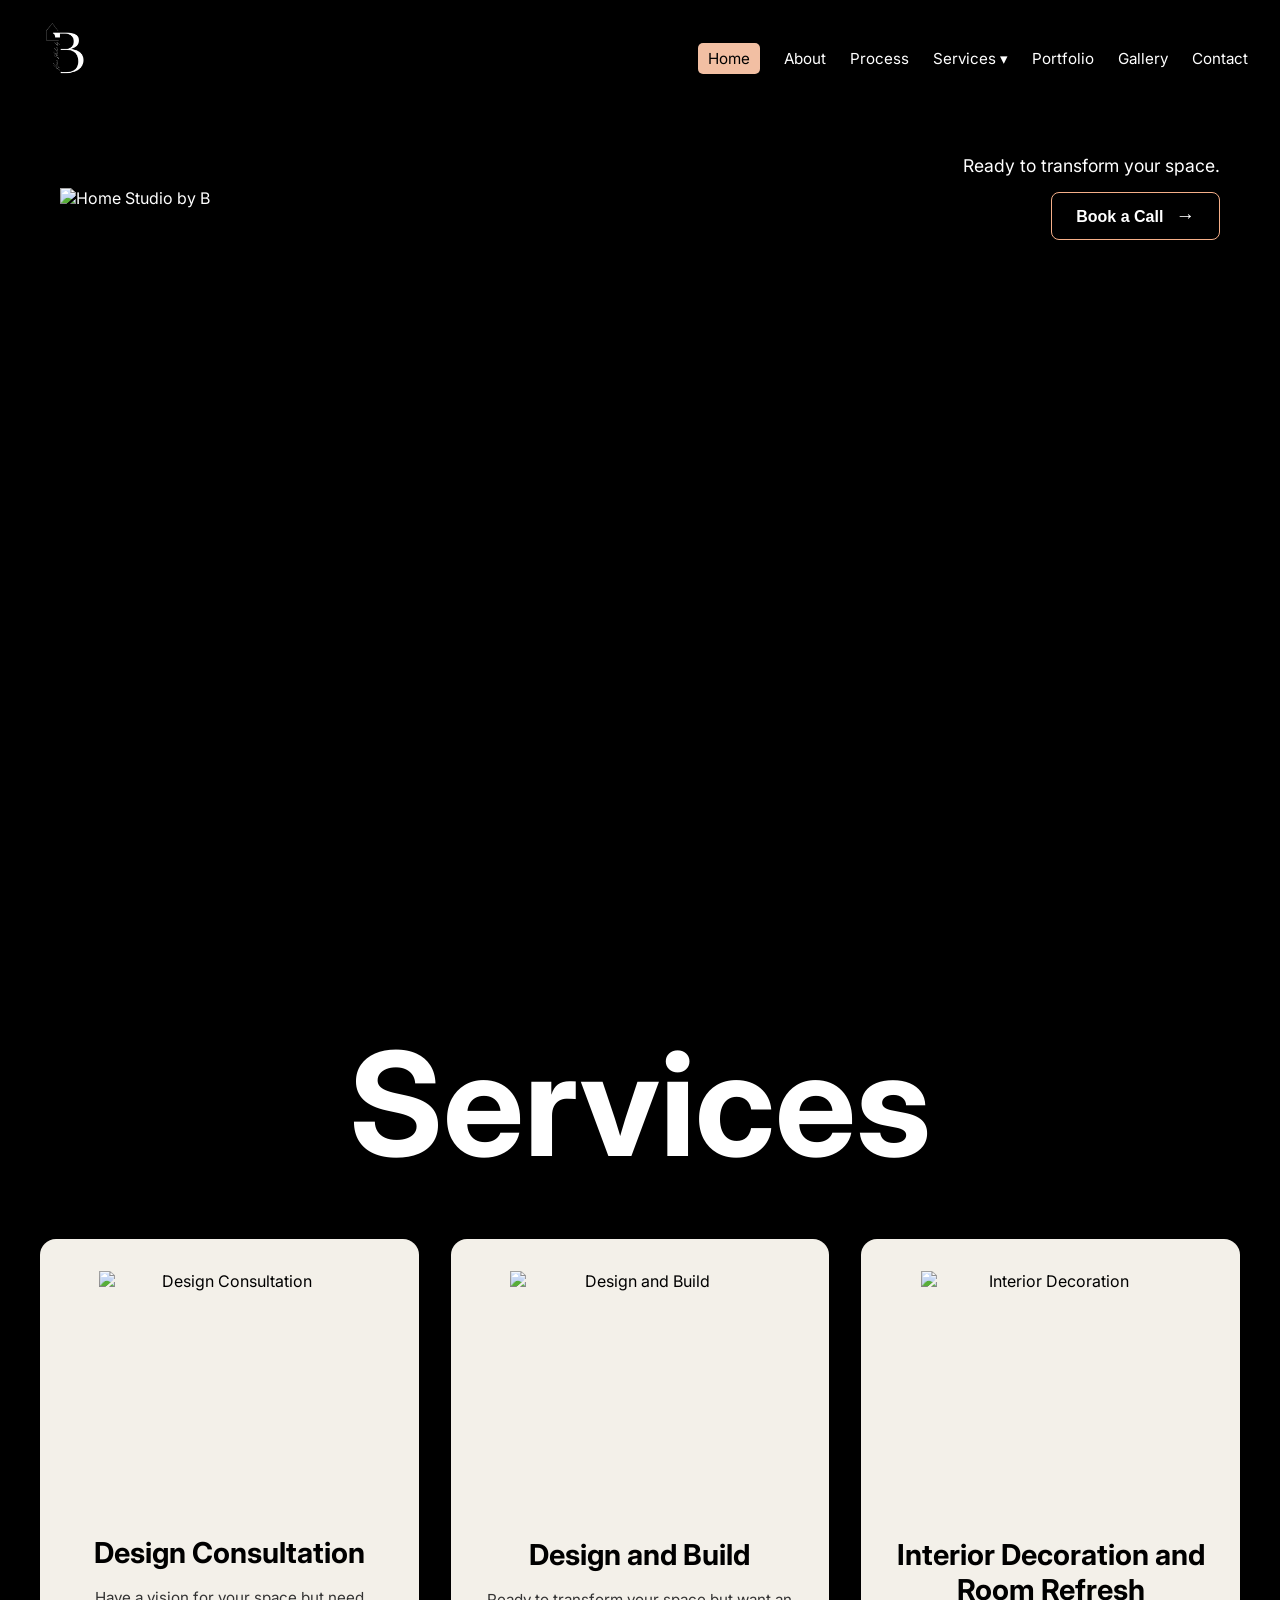
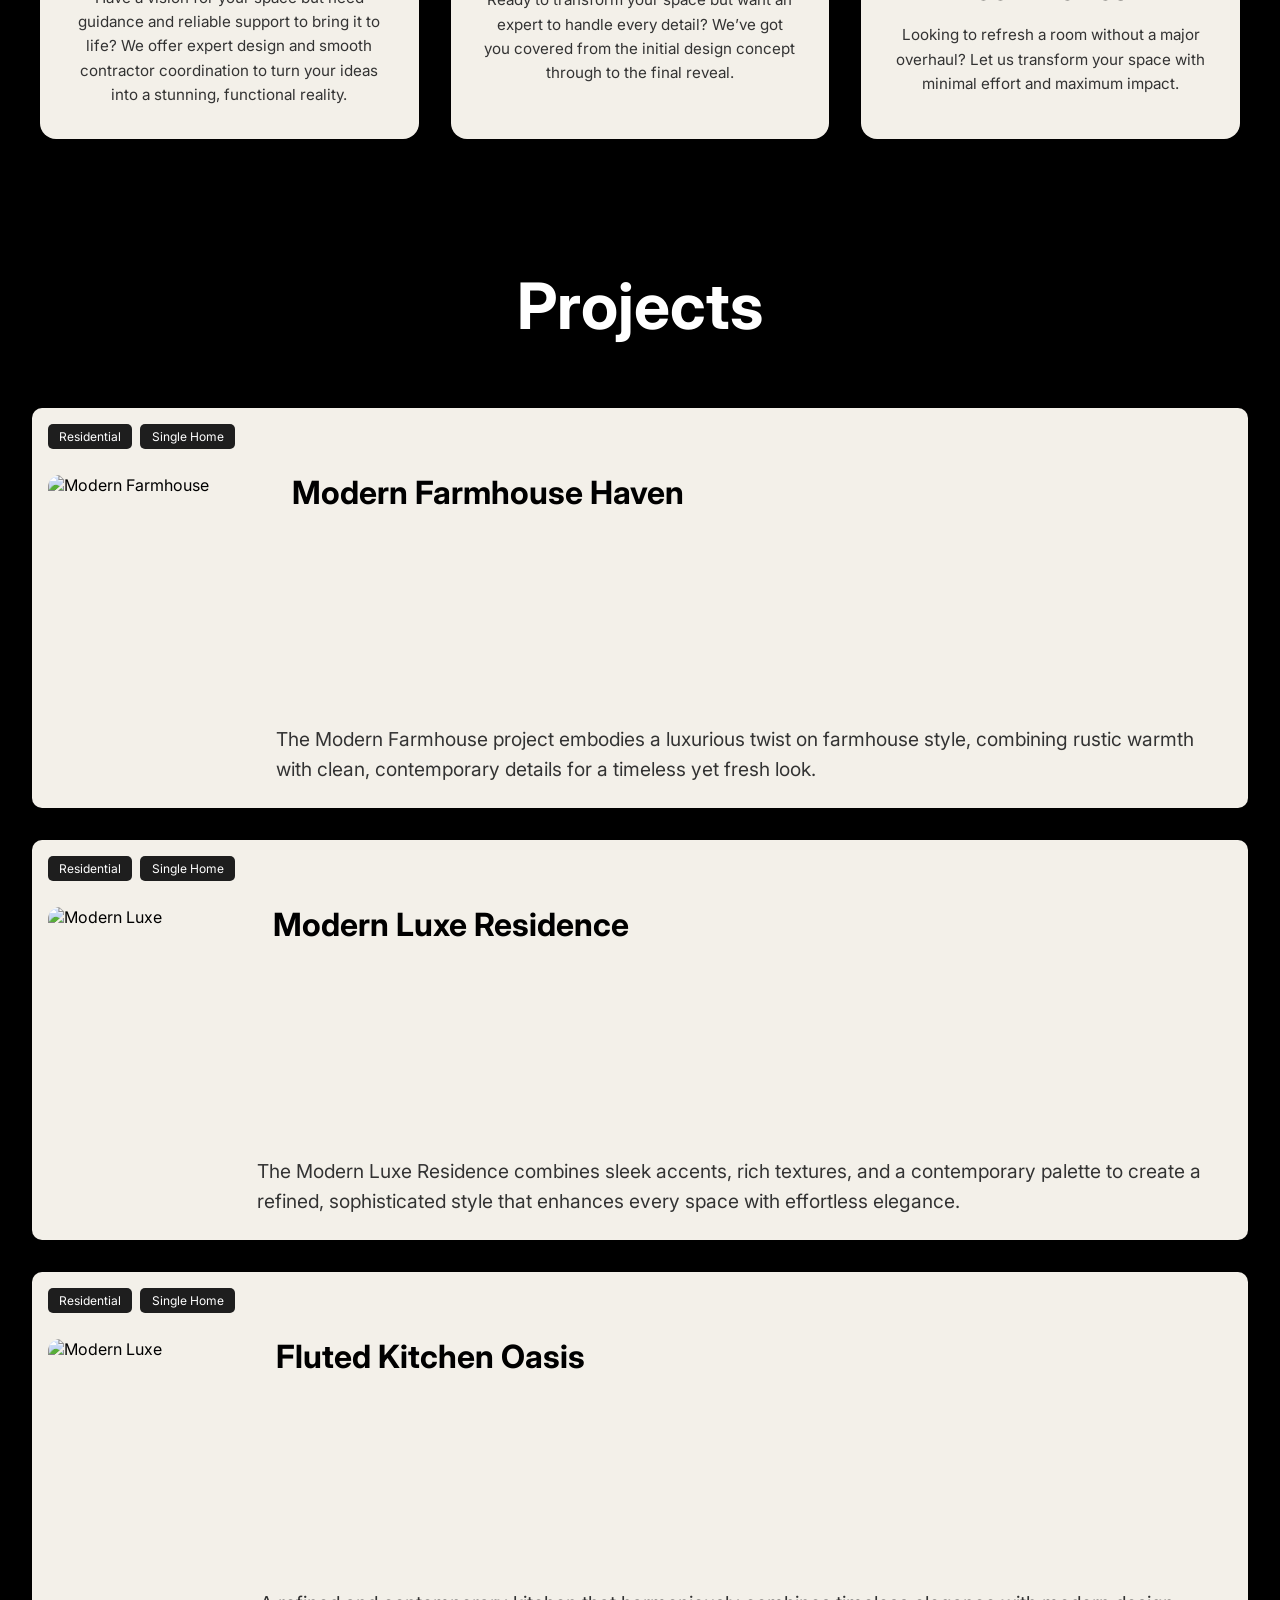
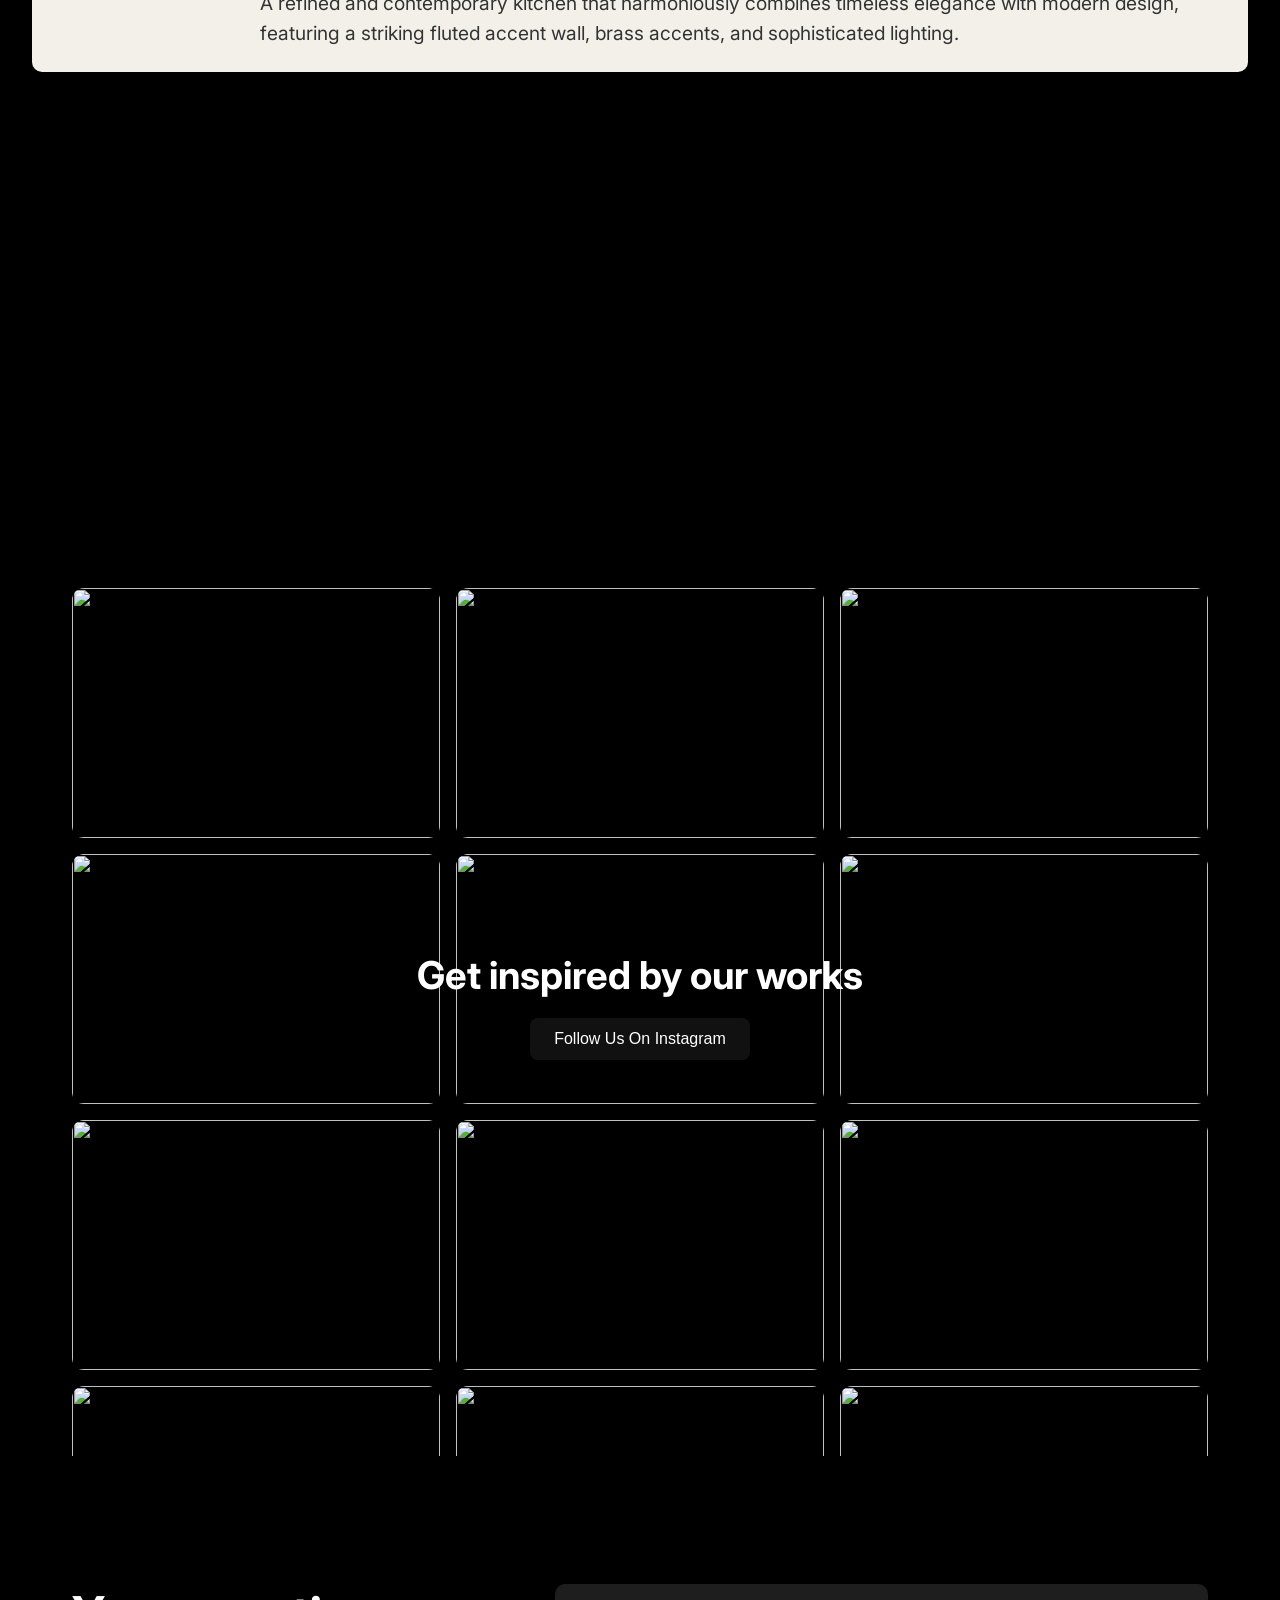
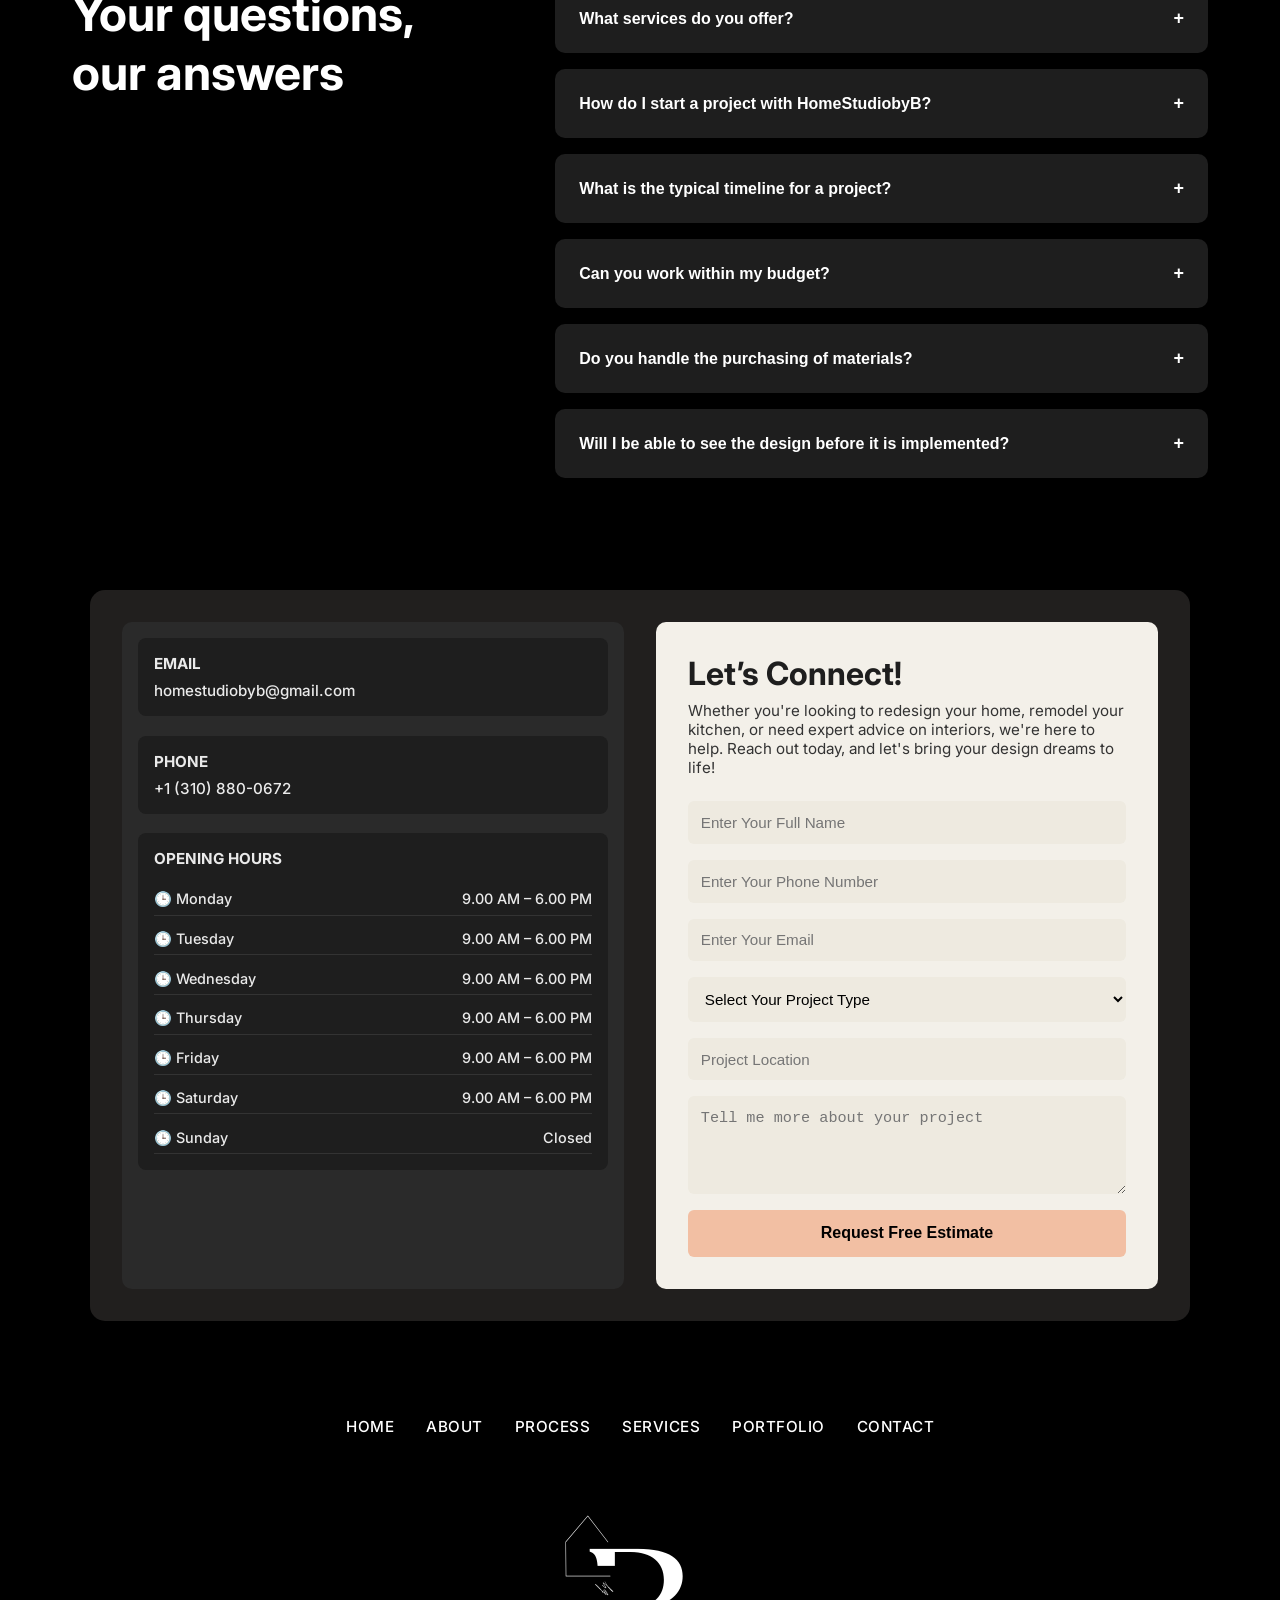
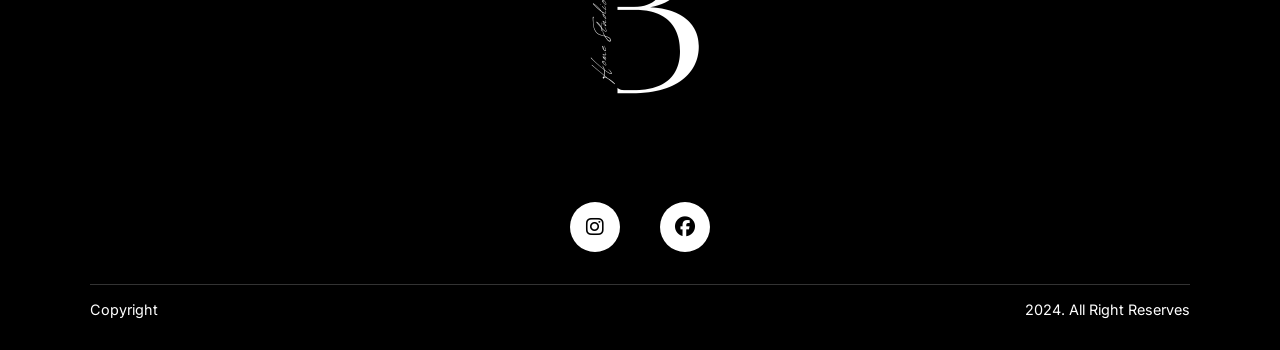
==== commit 0760daac: "Updated layout and content" ====
--- a/index.html
+++ b/index.html
@@ -115,7 +115,7 @@
   <h2>Projects</h2>
   <div class="project-wrapper">
 
-  <div class="project-card">
+  <div class="project-card" style="background: #f3f0e9;">
     <div class="tags">
       <span>Residential</span>
       <span>Single Home</span>
@@ -129,7 +129,7 @@
     </div>
   </div>
 
-  <div class="project-card ">
+  <div class="project-card " style="background: #f3f0e9;">
     <div class="tags">
       <span>Residential</span>
       <span>Single Home</span>
@@ -142,7 +142,7 @@
       </div>
     </div>
   </div>
-  <div class="project-card ">
+  <div class="project-card " style="background: #f3f0e9;">
     <div class="tags">
       <span>Residential</span>
       <span>Single Home</span>
--- a/style.css
+++ b/style.css
@@ -1430,7 +1430,7 @@
 .designer-content h2 {
   font-size: 2.6rem;
   font-weight: 600;
-  padding: 3rem;
+  /* padding: 3rem; */
 }
 
 .designer-content p {
@@ -1627,7 +1627,7 @@
 }
 
 .project-card {
-background: #f3f0e9;
+/* background: #f3f0e9; */
 color: #000;
 border-radius: 10px;
 padding: 1rem;
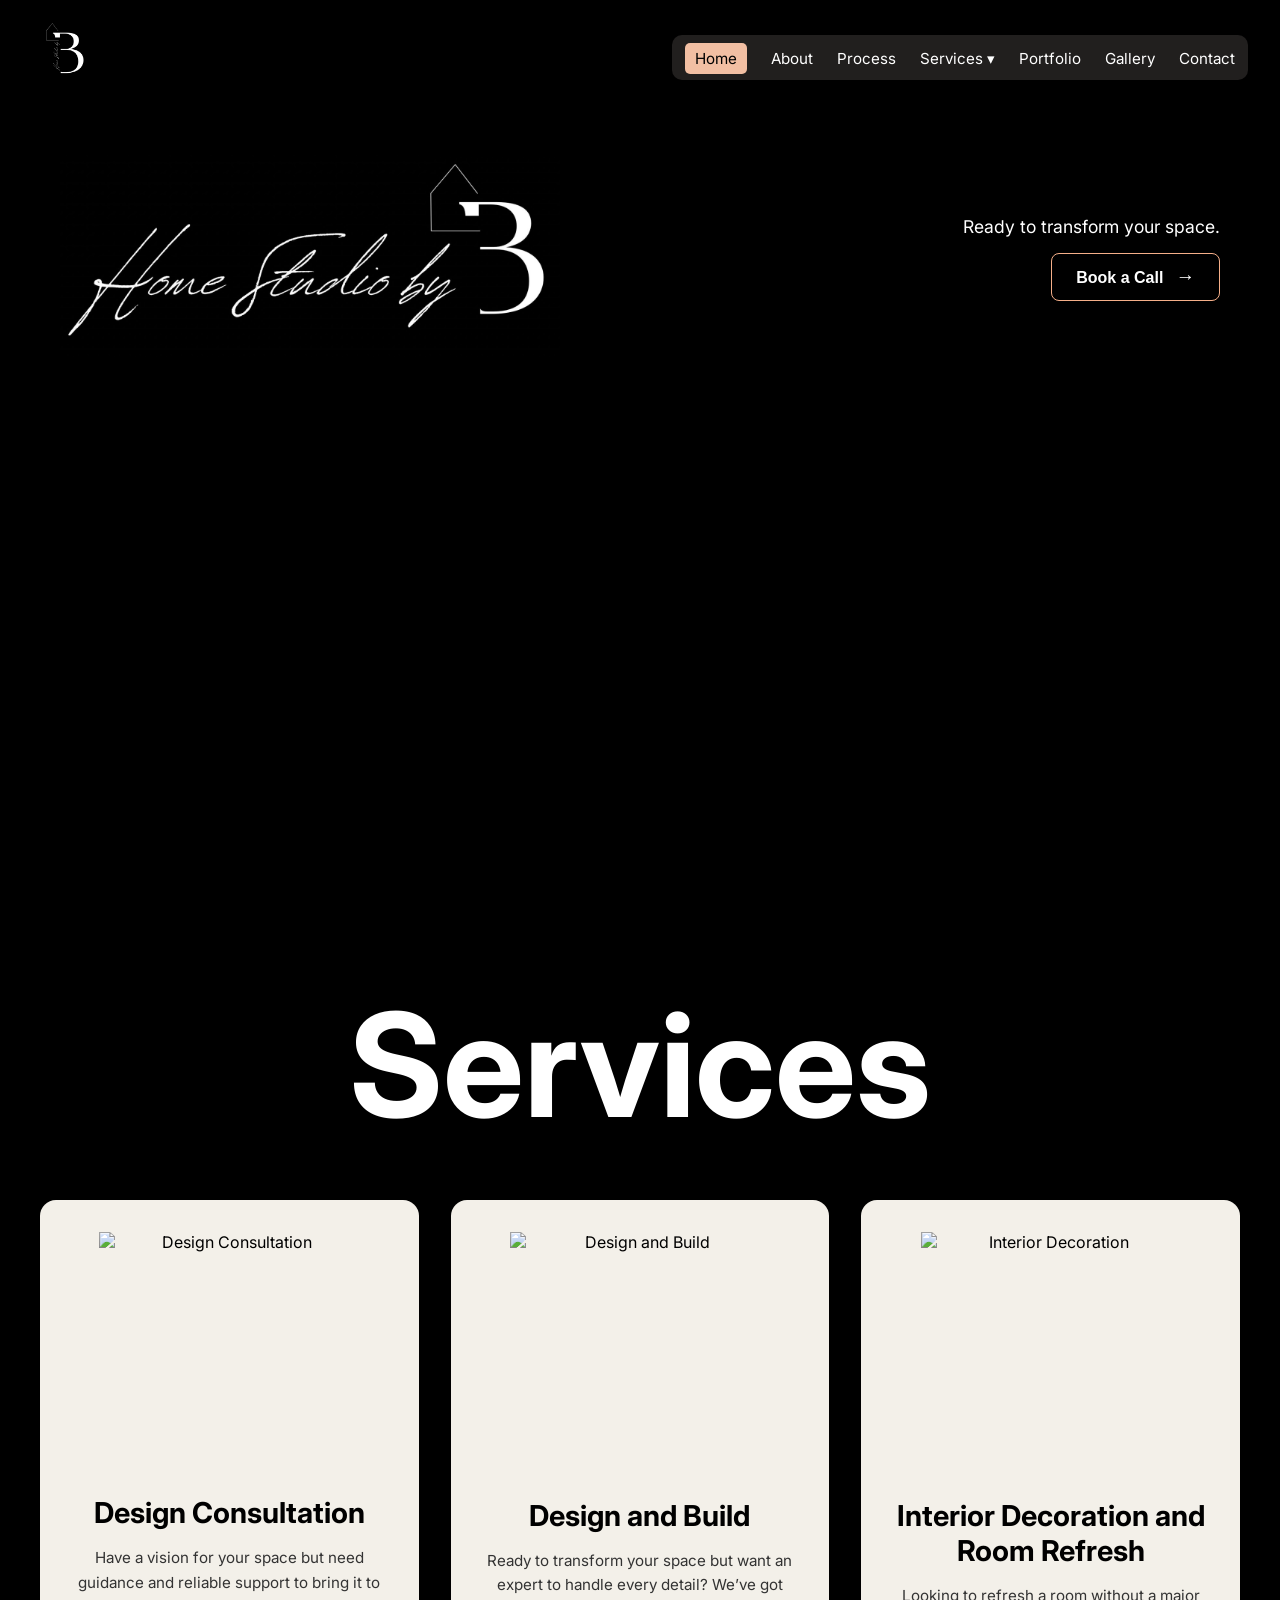
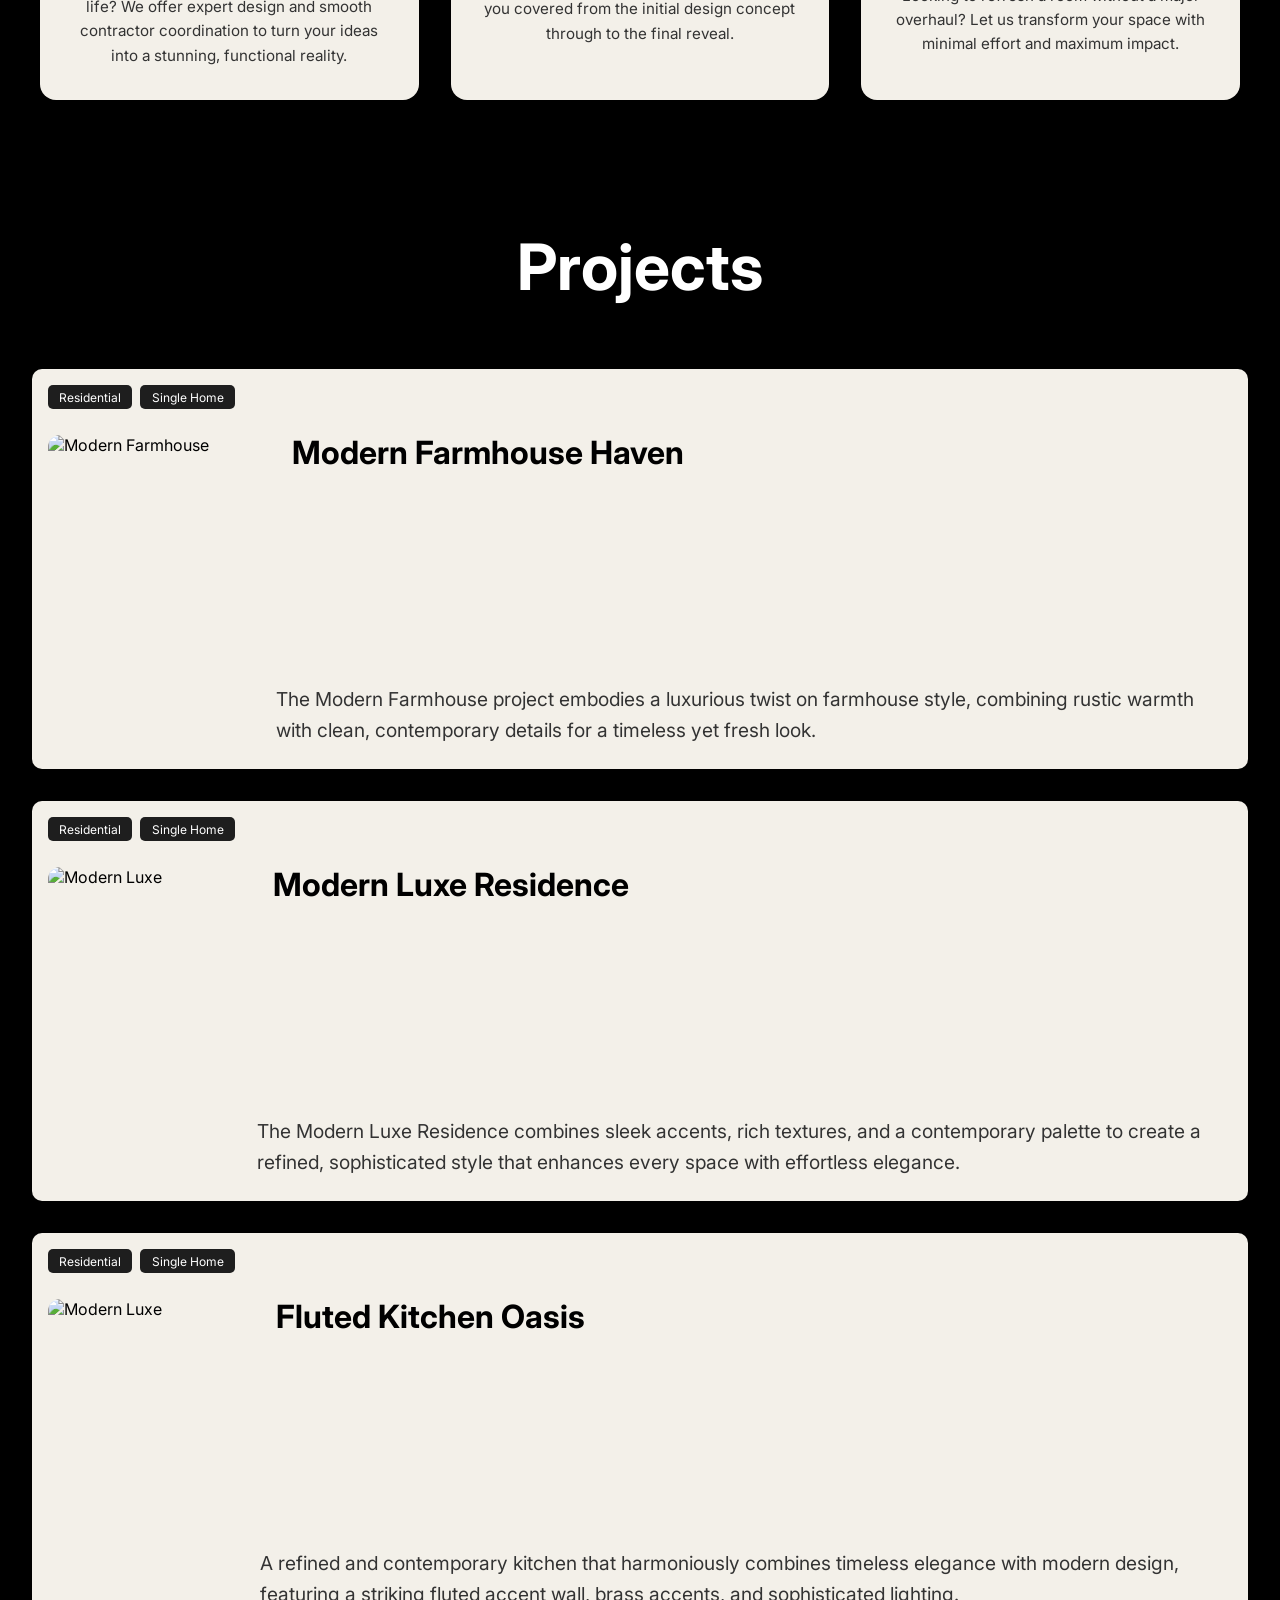
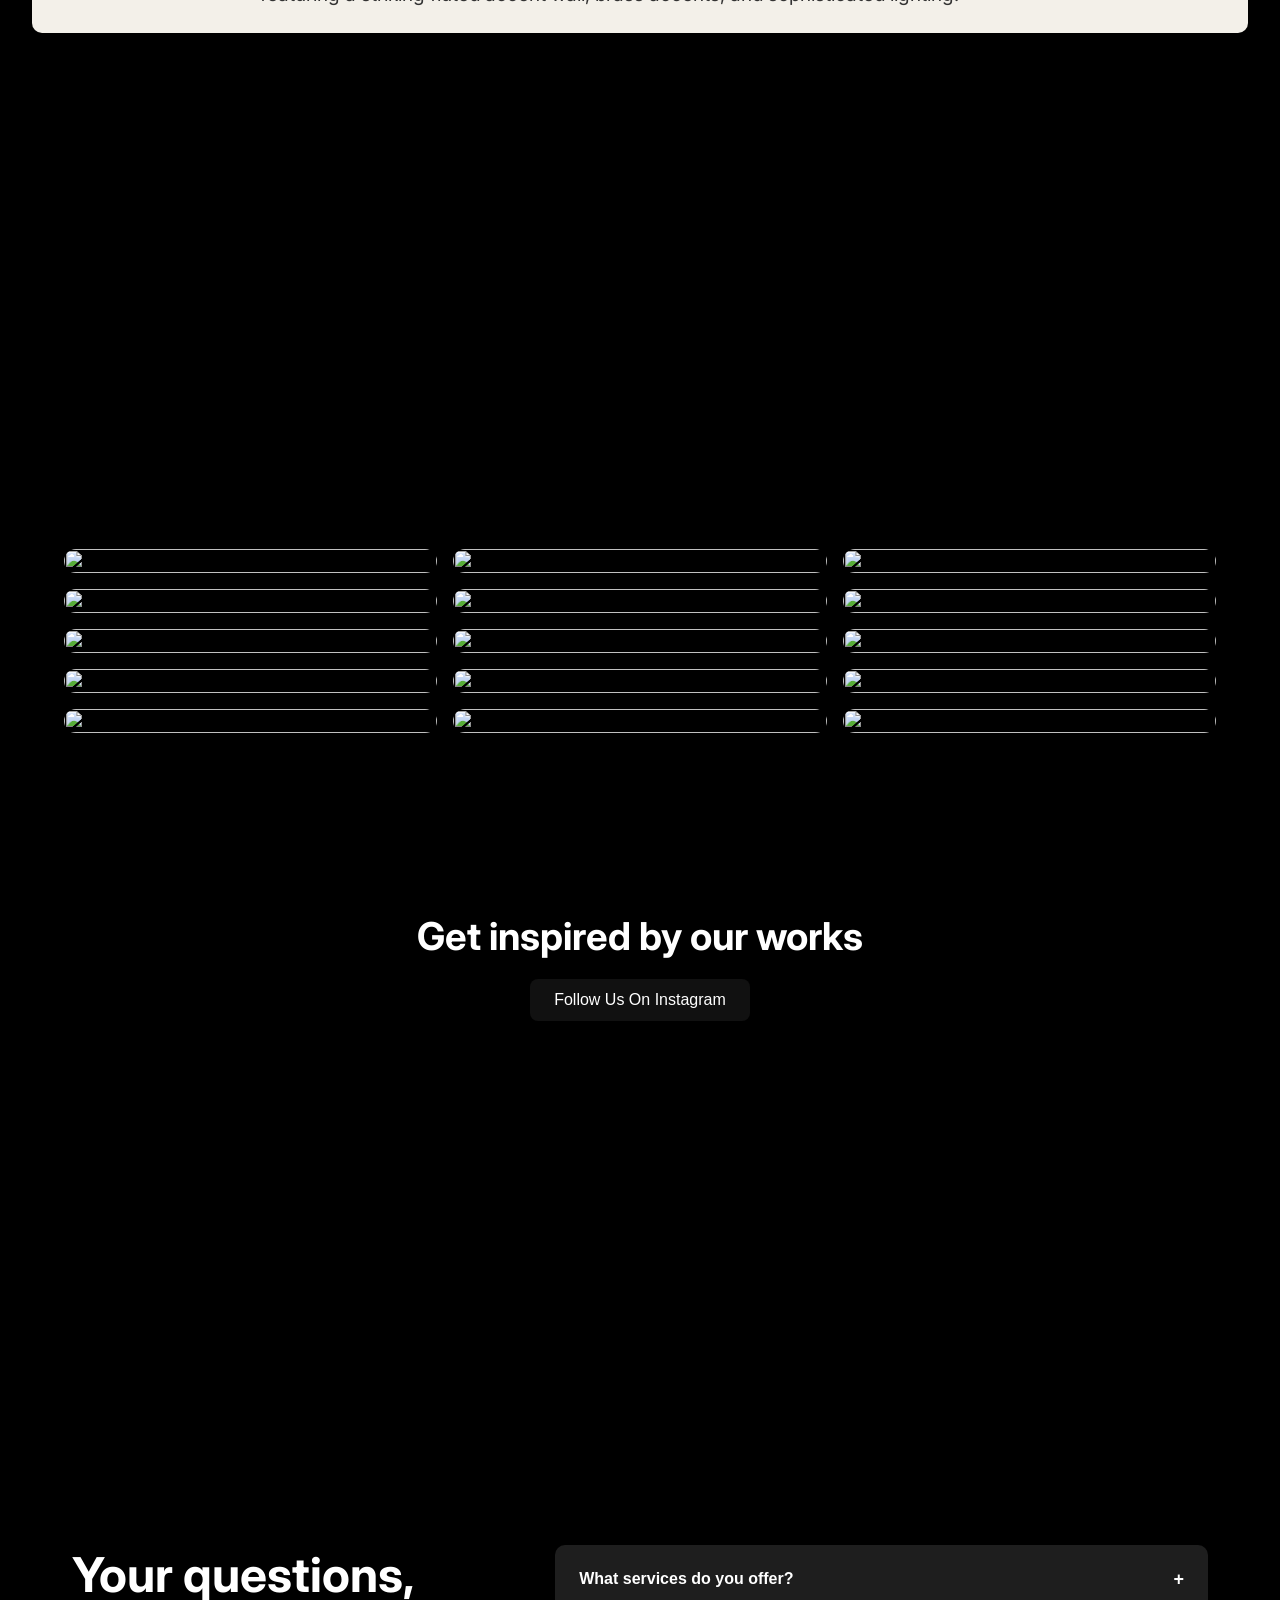
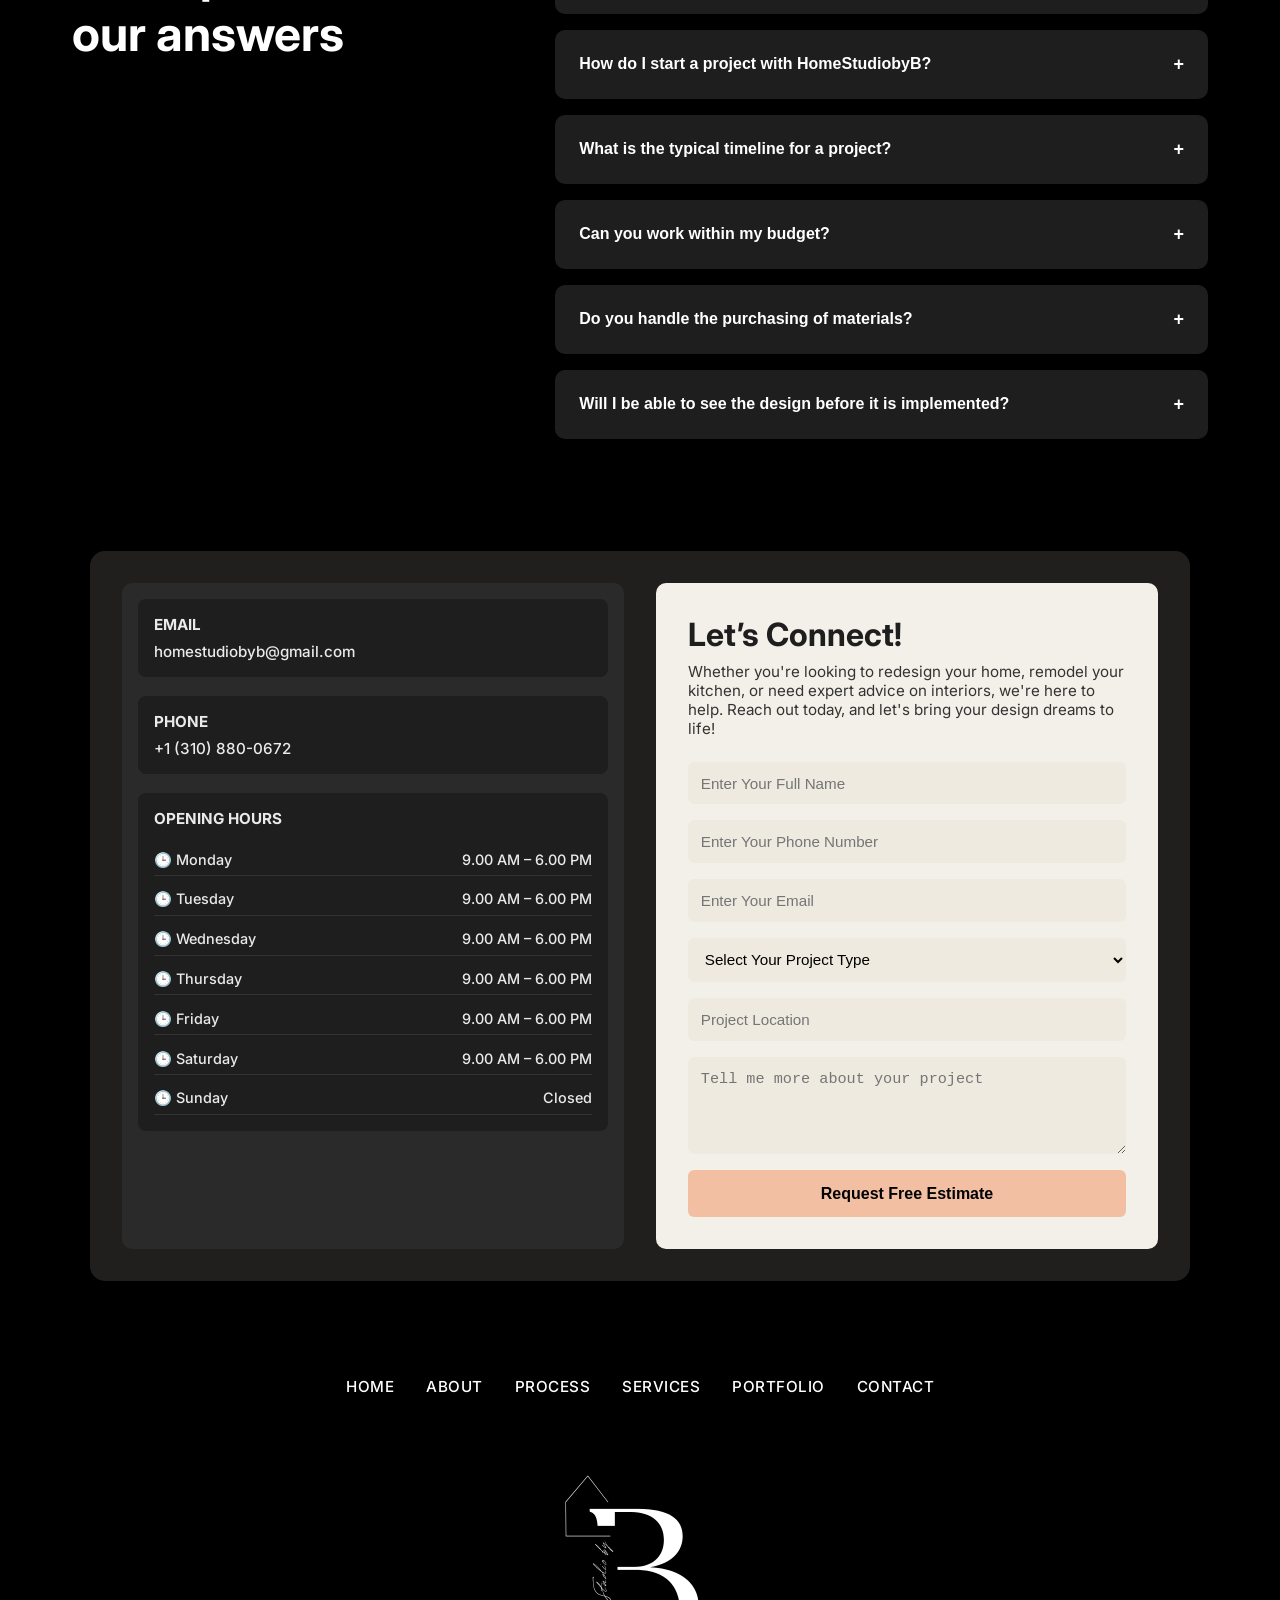
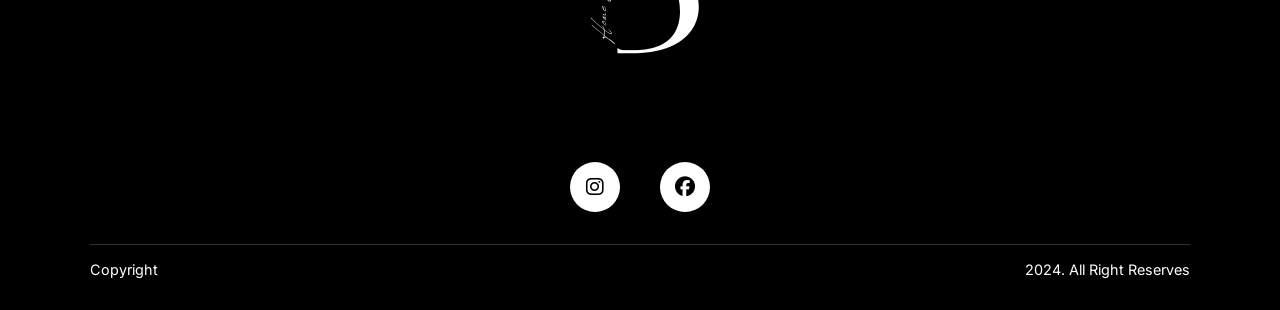
==== commit 0e70bff2: "gallry 2 and 3" ====
--- a/index.html
+++ b/index.html
@@ -55,7 +55,7 @@
       </li>
   
       <li><a href="./projects.html">Portfolio</a></li>
-      <li><a href="#">Gallery</a></li>
+      <li><a href="./gallery.html">Gallery</a></li>
       <li><a href="./contact.html">Contact</a></li>
     </ul>
   </header>
@@ -72,7 +72,7 @@
       </section> -->
       <section class="hero">
         <div class="logo-container">
-          <img src="./herol.avif" alt="Home Studio by B" />
+          <img src="./images/ah.png" alt="Home Studio by B" />
         </div>
         <div class="cta-box">
           <p>Ready to transform your space.</p>
@@ -83,7 +83,7 @@
       </section>
       
 
-  <section class="video-section">
+  <section class="video-section" style="margin-bottom: -8rem;">
     <video autoplay muted loop>
       <source src="https://framerusercontent.com/assets/I354erNhQLcb0ekcVkqhoV44.mp4" type="video/mp4">
       Your browser does not support the video tag.
--- a/style.css
+++ b/style.css
@@ -30,6 +30,11 @@
     display: flex;
     list-style: none;
     gap: 1.5rem;
+    backdrop-filter: blur(5px);
+  background-color: rgba(33, 31, 30, 1); /* Same as your fallback */
+  border-radius: 10px;
+  opacity: 1;
+  padding: 0.8rem;
   }
 
   .nav-links a {
@@ -92,13 +97,67 @@
   }
 
   .projects-page h1 {
-    font-size: 5.5rem;
+    font-size: 4rem;
     font-weight: 700;
     color: #fff;
     margin-bottom: 3rem;
   }
 
-
+  .project-grid {
+    display: grid;
+    grid-template-columns: repeat(auto-fit, minmax(320px, 1fr));
+    gap: 2rem;
+  }
+
+  .project-card {
+    background-color: #111;
+    border-radius: 10px;
+    overflow: hidden;
+    height: 400px;
+  }
+
+  .project-card img {
+    width: 100%;
+    height: 620px;
+    object-fit: cover;
+    display: block;
+  }
+
+  .project-labels {
+    display: flex;
+    gap: 0.5rem;
+    padding: 0.75rem 1rem 0 1rem;
+    font-size: 0.75rem;
+    color: #ccc;
+    text-transform: uppercase;
+  }
+
+  .project-card h3 {
+    padding: 0.5rem 1rem 1rem;
+    font-size: 1rem;
+    color: black;
+  }
+
+  @media (min-width: 1600px) {
+    .project-grid {
+      grid-template-columns: repeat(3, 1fr);
+    }
+  }
+
+  @media (max-width: 768px) {
+    .projects-page h1 {
+      font-size: 3rem;
+    }
+    
+    .project-grid {
+      grid-template-columns: 1fr;
+      padding: 0;
+    }
+    
+    .project-card img {
+      height: 400px;
+    }
+  }
 
 .logo {
 font-size: 1.8rem;
@@ -481,7 +540,7 @@
     display: grid;
     grid-template-columns: repeat(auto-fit, minmax(300px, 1fr));
     gap: 1.5rem;
-    max-width: 1200px;
+    /* max-width: 1200px; */
     margin: auto;
   }
   
@@ -509,7 +568,7 @@
   /* 1. Make the grid responsive */
 .gallery-grid {
     display: grid;
-    grid-template-columns: repeat(auto-fit, minmax(280px, 1fr));
+    grid-template-columns: repeat(auto-fit, minmax(350px, 1fr));
     gap: 1rem;
     padding: 1rem;
   }
@@ -554,7 +613,7 @@
     object-fit: cover;
   }
   
-  /* 5. On hover, “open” the book by rotating the entire stack */
+  /* 5. On hover, "open" the book by rotating the entire stack */
   .gallery-item:hover .book {
     transform: rotateY(-45deg);
   }
@@ -747,7 +806,7 @@
   .showcase-grid {
     display: grid;
     grid-template-columns: repeat(2, 1fr);
-    grid-auto-rows: 200px; /* Row step */
+    grid-auto-rows: 300px; /* Row step */
     gap: 1rem;
     max-width: 1200px;
     margin: auto;
@@ -791,7 +850,7 @@
     }
   }
   .showcase-section h2 ,.comparison-section h2{
-    font-size: 6rem;
+    font-size: 7rem;
     margin-bottom: 2rem;
     text-align: left; /* or whatever your desktop alignment is */
   }
@@ -834,6 +893,7 @@
     box-shadow: rgba(0, 0, 0, 0.05) 0px 0px 0px 1px;
     opacity: 1;
     backdrop-filter: blur(5px);
+    
   }
   
   /* style dropdown items */
@@ -1871,7 +1931,7 @@
   display: block;
   break-inside: avoid;
   transition: transform 0.3s ease;
-  height: 250px;
+  height: 100%;
 }
 
 .gallery-grid img:hover {
@@ -2031,3 +2091,67 @@
 .faq-item.active .faq-question span {
   transform: rotate(45deg);
 }
+/*  */
+
+.showcase-section h2 {
+  font-family: "Inter", "Inter Placeholder", sans-serif;
+  font-size: 220px;
+  font-style: normal;
+  font-weight: 500;
+  letter-spacing: -0.09em;
+  line-height: 90%;
+  /* color: #1d322d; */
+  text-align: center;
+  text-decoration: none;
+  text-transform: none;
+  margin-bottom: 40px;
+}
+
+
+/* Optional responsive adjustments */
+@media (max-width: 768px) {
+  .showcase-section h2 {
+    font-size: 2rem;
+  }
+}
+
+@media (max-width: 480px) {
+  .showcase-section h2 {
+    font-size: 1.6rem;
+  }
+}
+
+.gshowcase-section h2 {
+  font-family: "Inter", "Inter Placeholder", sans-serif;
+  font-size: 130px;
+  font-style: normal;
+  font-weight: 600;
+  letter-spacing: -0.09em;
+  line-height: 90%;
+  /* color: #1d322d; */
+  text-align: left;
+  text-decoration: none;
+  text-transform: none;
+  margin-bottom: 40px;
+}
+
+.gshowcase-section{
+  padding: 2rem;
+}
+/* Optional responsive adjustments */
+@media (max-width: 768px) {
+  .gshowcase-section h2 {
+    font-size: 2rem;
+  }
+  .gshowcase-section{
+    padding: 1rem;
+  }
+}
+
+@media (max-width: 480px) {
+  .gshowcase-section h2 {
+    font-size: 1.6rem;
+  }
+}
+
+/* Gallery inside */
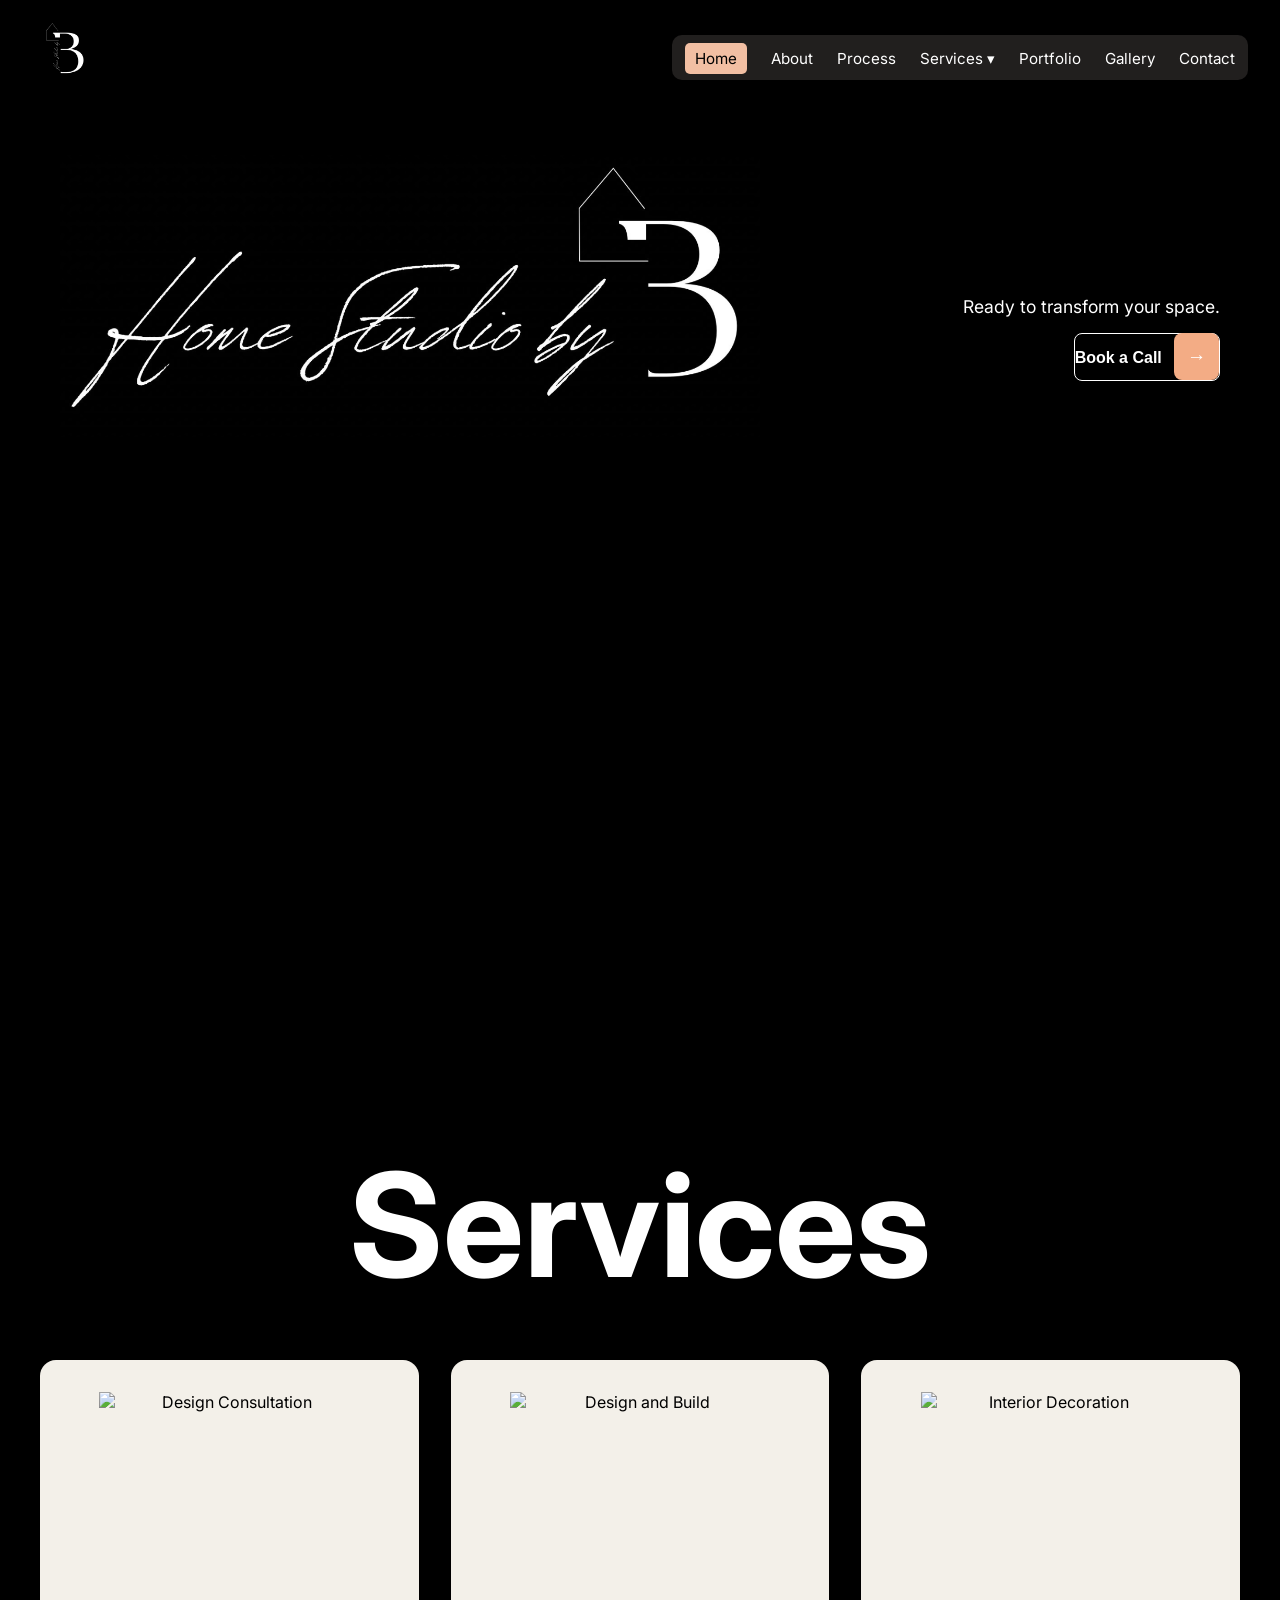
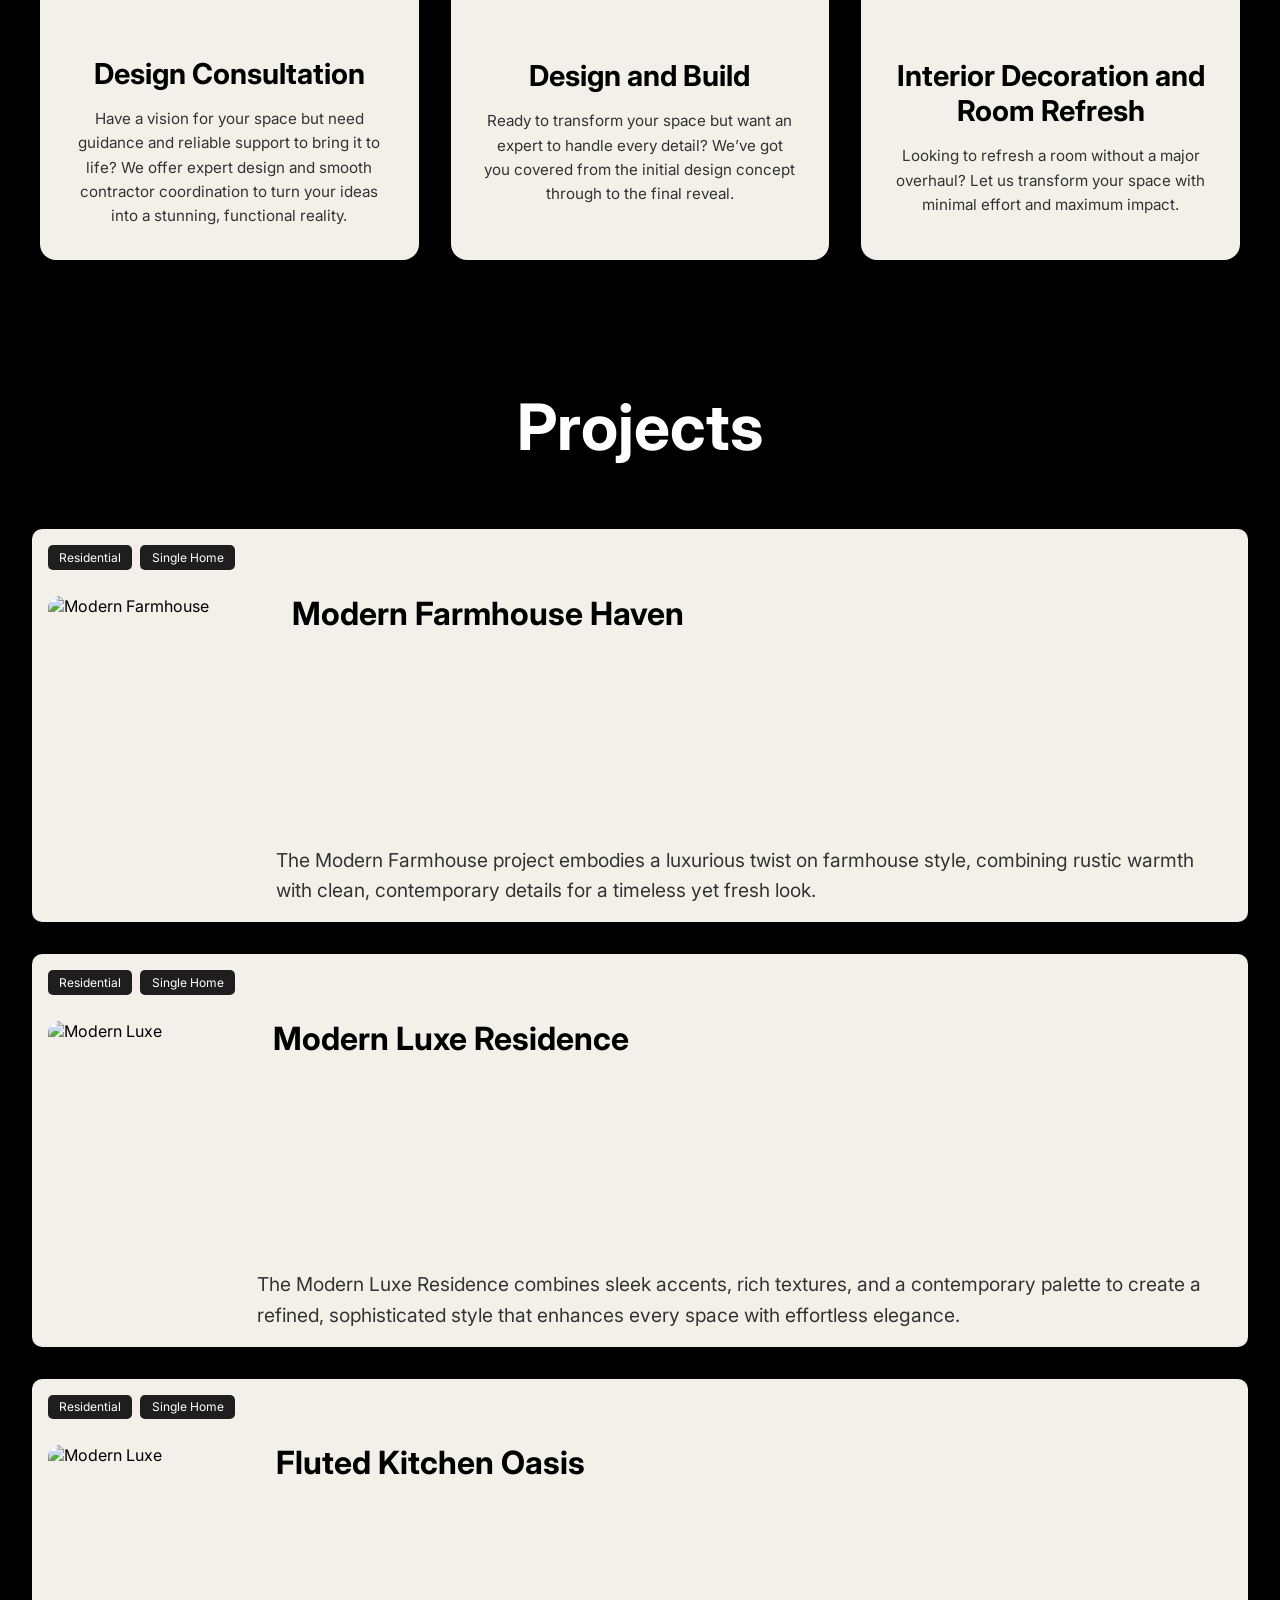
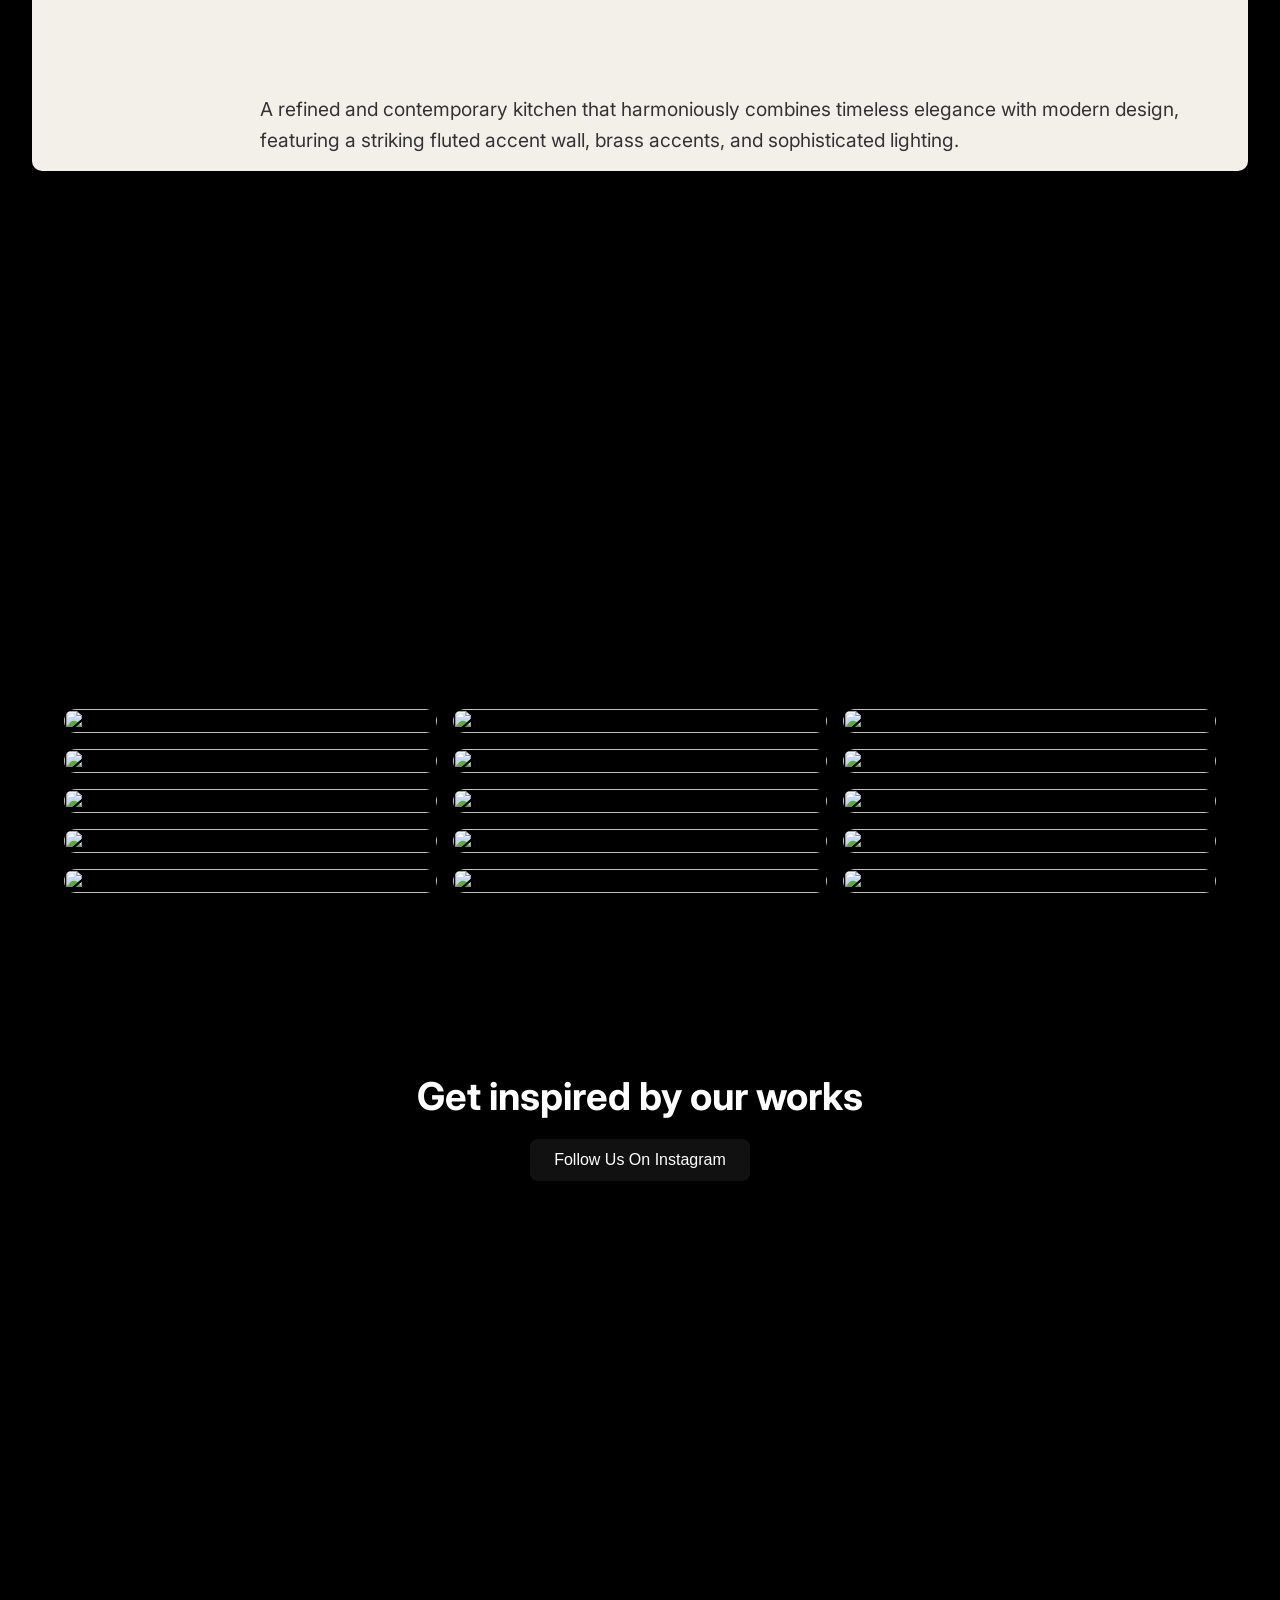
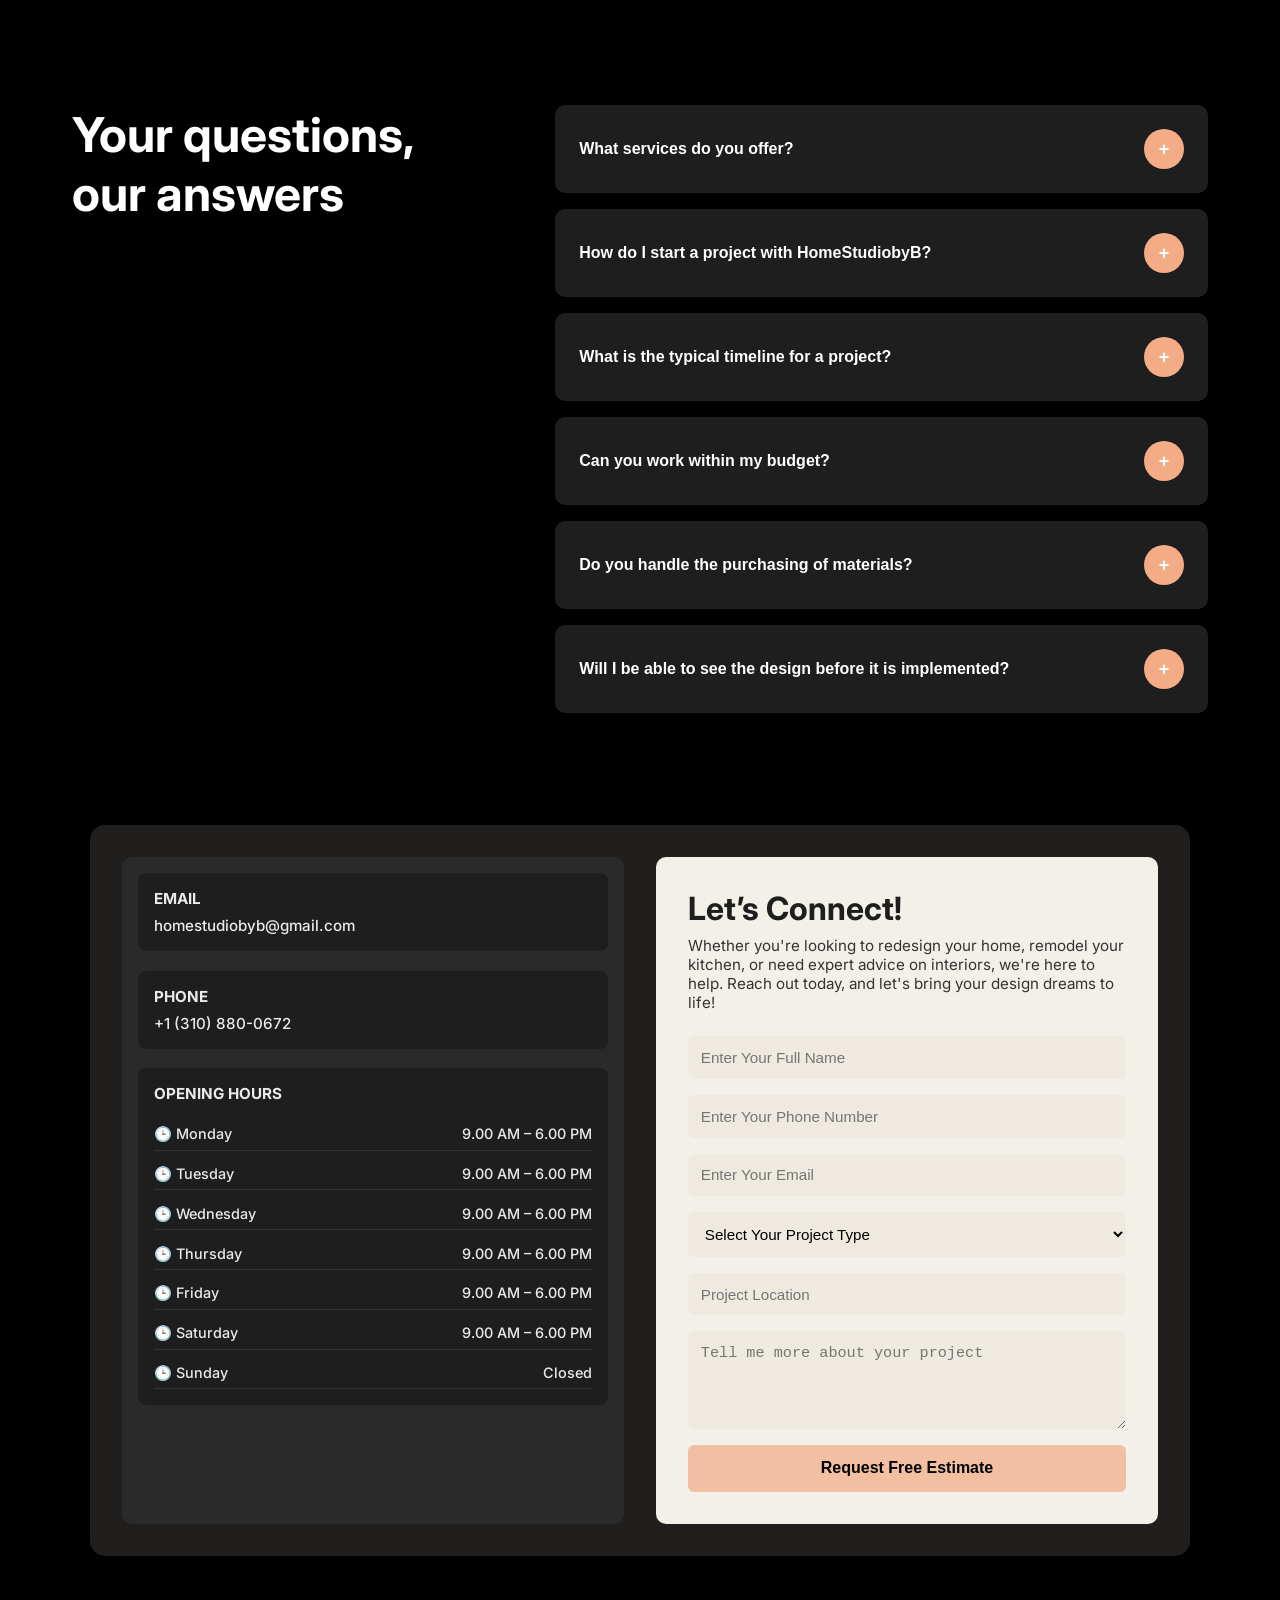
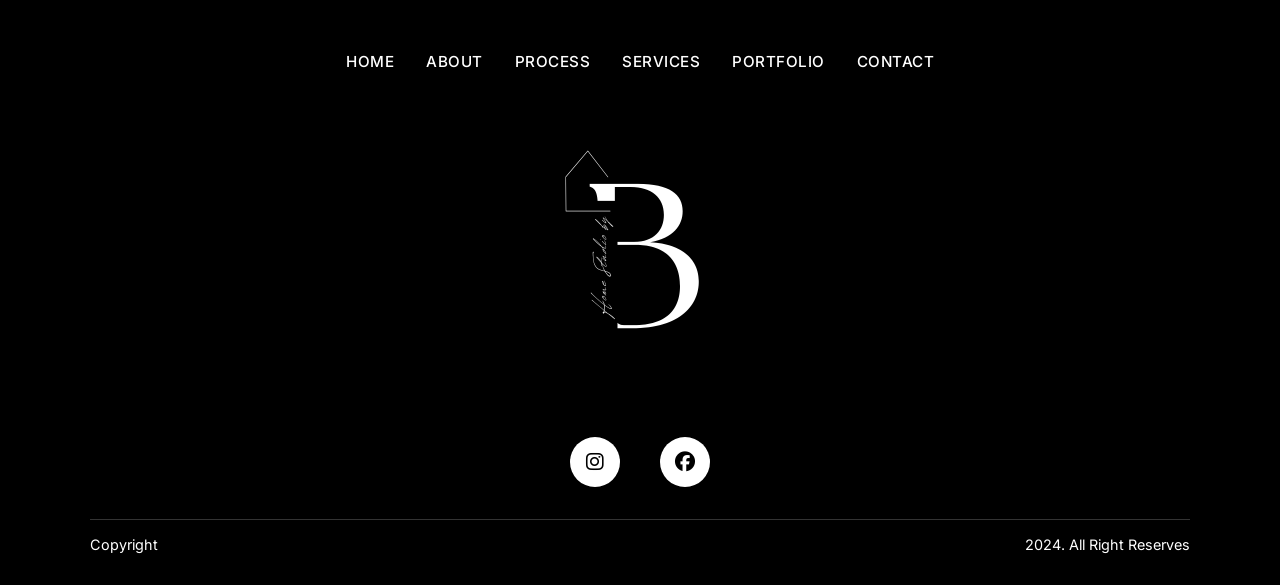
==== commit 55a5201d: "aaaa" ====
--- a/index.html
+++ b/index.html
@@ -77,7 +77,7 @@
         <div class="cta-box">
           <p>Ready to transform your space.</p>
           <button class="cta-button">
-            Book a Call <span>→</span>
+            Book a Call  <span class="arrow">→</span>
           </button>
         </div>
       </section>
@@ -194,28 +194,28 @@
   </div>
   <div class="faq-right">
     <div class="faq-item">
-      <button class="faq-question">What services do you offer?<span>+</span></button>
-      <div class="faq-answer">We offer design consultation, project management, and more.</div>
-    </div>
-    <div class="faq-item">
-      <button class="faq-question">How do I start a project with HomeStudiobyB?<span>+</span></button>
-      <div class="faq-answer">Contact us through our website form or book a call!</div>
-    </div>
-    <div class="faq-item">
-      <button class="faq-question">What is the typical timeline for a project?<span>+</span></button>
-      <div class="faq-answer">Timelines depend on project scope, typically 4-12 weeks.</div>
-    </div>
-    <div class="faq-item">
-      <button class="faq-question">Can you work within my budget?<span>+</span></button>
-      <div class="faq-answer">Absolutely, we tailor solutions to your budget needs.</div>
-    </div>
-    <div class="faq-item">
-      <button class="faq-question">Do you handle the purchasing of materials?<span>+</span></button>
-      <div class="faq-answer">Yes, we handle material procurement for your project.</div>
-    </div>
-    <div class="faq-item">
-      <button class="faq-question">Will I be able to see the design before it is implemented?<span>+</span></button>
-      <div class="faq-answer">Yes, we provide 3D renderings and design mockups.</div>
+      <button class="faq-question">What services do you offer?<span class="facta">+</span></button>
+      <div class="faq-answer">We offer a wide range of services, including kitchen, bathroom, and bedroom renovations and remodeling, space planning, 3D renderings, material selection, color consultations, lighting design, and full project management from concept to completion.</div>
+    </div>
+    <div class="faq-item">
+      <button class="faq-question">How do I start a project with HomeStudiobyB?<span class="facta">+</span></button>
+      <div class="faq-answer">Starting a project with us is simple. Begin by scheduling an initial consultation where we discuss your vision, requirements, and budget. From there, we proceed with space measurements and develop a detailed design plan.</div>
+    </div>
+    <div class="faq-item">
+      <button class="faq-question">What is the typical timeline for a project?<span class="facta">+</span></button>
+      <div class="faq-answer">The timeline of the project depends on project size and scope.</div>
+    </div>
+    <div class="faq-item">
+      <button class="faq-question">Can you work within my budget?<span class="facta">+</span></button>
+      <div class="faq-answer">Yes, we work with a variety of budgets and strive to create beautiful and functional spaces within your financial constraints. We discuss your budget during the initial meeting and tailor our design solutions accordingly.</div>
+    </div>
+    <div class="faq-item">
+      <button class="faq-question">Do you handle the purchasing of materials?<span class="facta">+</span></button>
+      <div class="faq-answer">Yes, we manage the procurement of all materials, and finishes required for your project. We work with trusted suppliers and vendors to ensure quality and timely delivery.</div>
+    </div>
+    <div class="faq-item">
+      <button class="faq-question">Will I be able to see the design before it is implemented?<span class="facta">+</span></button>
+      <div class="faq-answer">Absolutely! We provide detailed floor plans and 3D renderings of the proposed design. This allows you to visualize the space and make any necessary adjustments before we proceed with implementation.</div>
     </div>
   </div>
 </section>
--- a/style.css
+++ b/style.css
@@ -113,7 +113,7 @@
     background-color: #111;
     border-radius: 10px;
     overflow: hidden;
-    height: 400px;
+    /* height: 400px; */
   }
 
   .project-card img {
@@ -653,7 +653,7 @@
     background-color: #111;
     border-radius: 10px;
     overflow: hidden;
-    height: 400px;
+    /* height: 400px; */
   }
   
   .project-card img {
@@ -1612,6 +1612,7 @@
 text-align: center;
 background-color: #000;
 color: #fff;
+margin-top: 5rem;
 }
 
 .services-section h2 {
@@ -1972,7 +1973,7 @@
 }
 
 .logo-container img {
-  max-width: 500px;
+  max-width: 700px;
   height: auto;
 }
 
@@ -1980,6 +1981,7 @@
   text-align: right;
   max-width: 300px;
   margin-left: auto;
+  margin-top: 5rem;
 }
 
 .cta-box p {
@@ -1988,27 +1990,32 @@
 }
 
 .cta-button {
-  padding: 12px 24px;
+  padding: 12px 0px;
   background: linear-gradient(to right, #f5af89, #f5af89 50%, transparent 50%);
   background-size: 200% 100%;
   background-position: right bottom;
   color: white;
   font-weight: 600;
-  border: 1px solid #f5af89;
+  border: 1px solid #ffff;
   border-radius: 8px;
   cursor: pointer;
   transition: all 0.3s ease;
+  /* background: red; */
 }
 
 .cta-button span {
   margin-left: 8px;
   font-size: 1.2rem;
-}
-
-.cta-button:hover {
+  background: rgb(243, 172, 133);
+  padding: 0.8rem;
+  border-radius: 8px;
+}
+
+/* .cta-button:hover {
   background-position: left bottom;
   color: black;
-}
+} */
+
 
 /* Responsive tweaks */
 @media (max-width: 768px) {
@@ -2017,15 +2024,16 @@
     align-items: center;
     text-align: center;
     gap: 32px;
+    padding: 0px;
   }
 
   .cta-box {
-    text-align: center;
+    /* text-align: right; */
     margin: 0;
   }
 
   .logo-container img {
-    max-width: 300px;
+    max-width: 390px;
   }
 }
 .dropdown li a::before {
@@ -2155,3 +2163,12 @@
 }
 
 /* Gallery inside */
+.facta {
+  background-color: rgb(243, 172, 133);
+  width: 40px;
+  height: 40px;
+  border-radius: 50%;
+  display: flex;
+  align-items: center;
+  justify-content: center;
+}
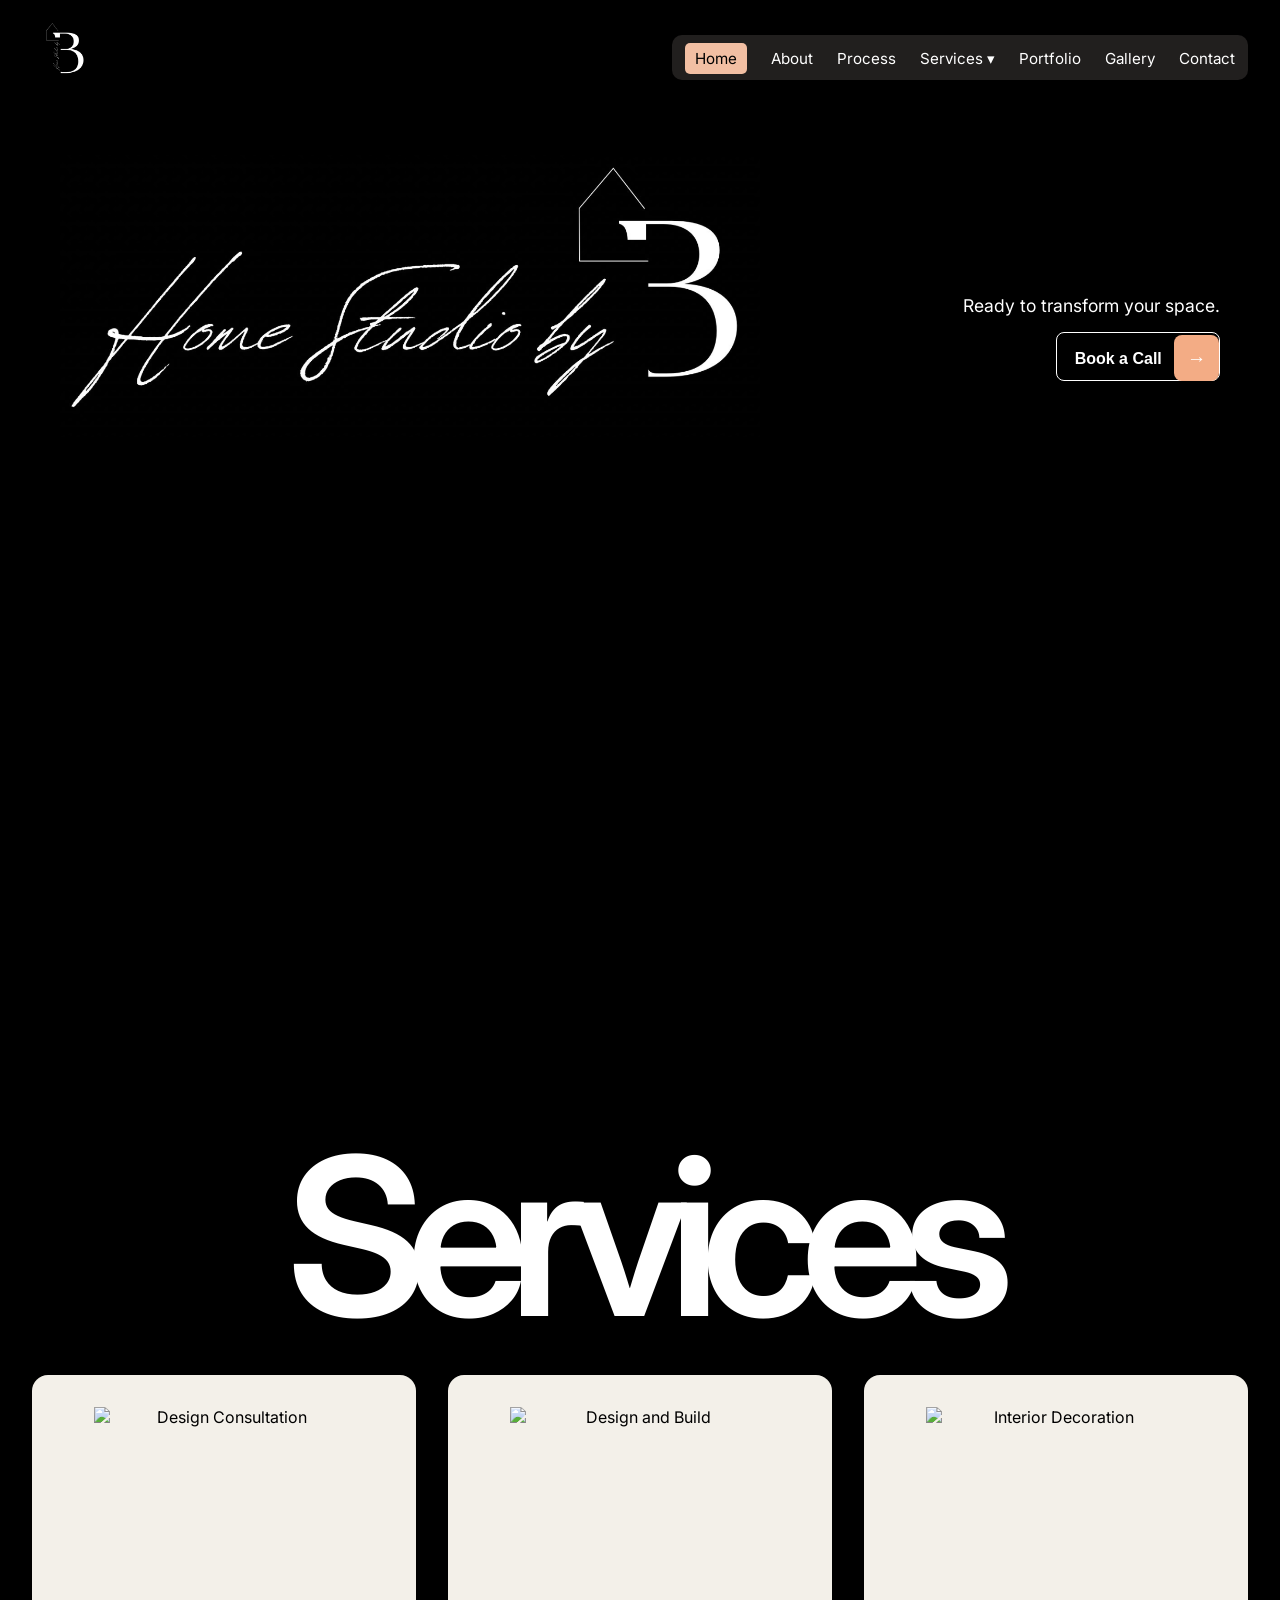
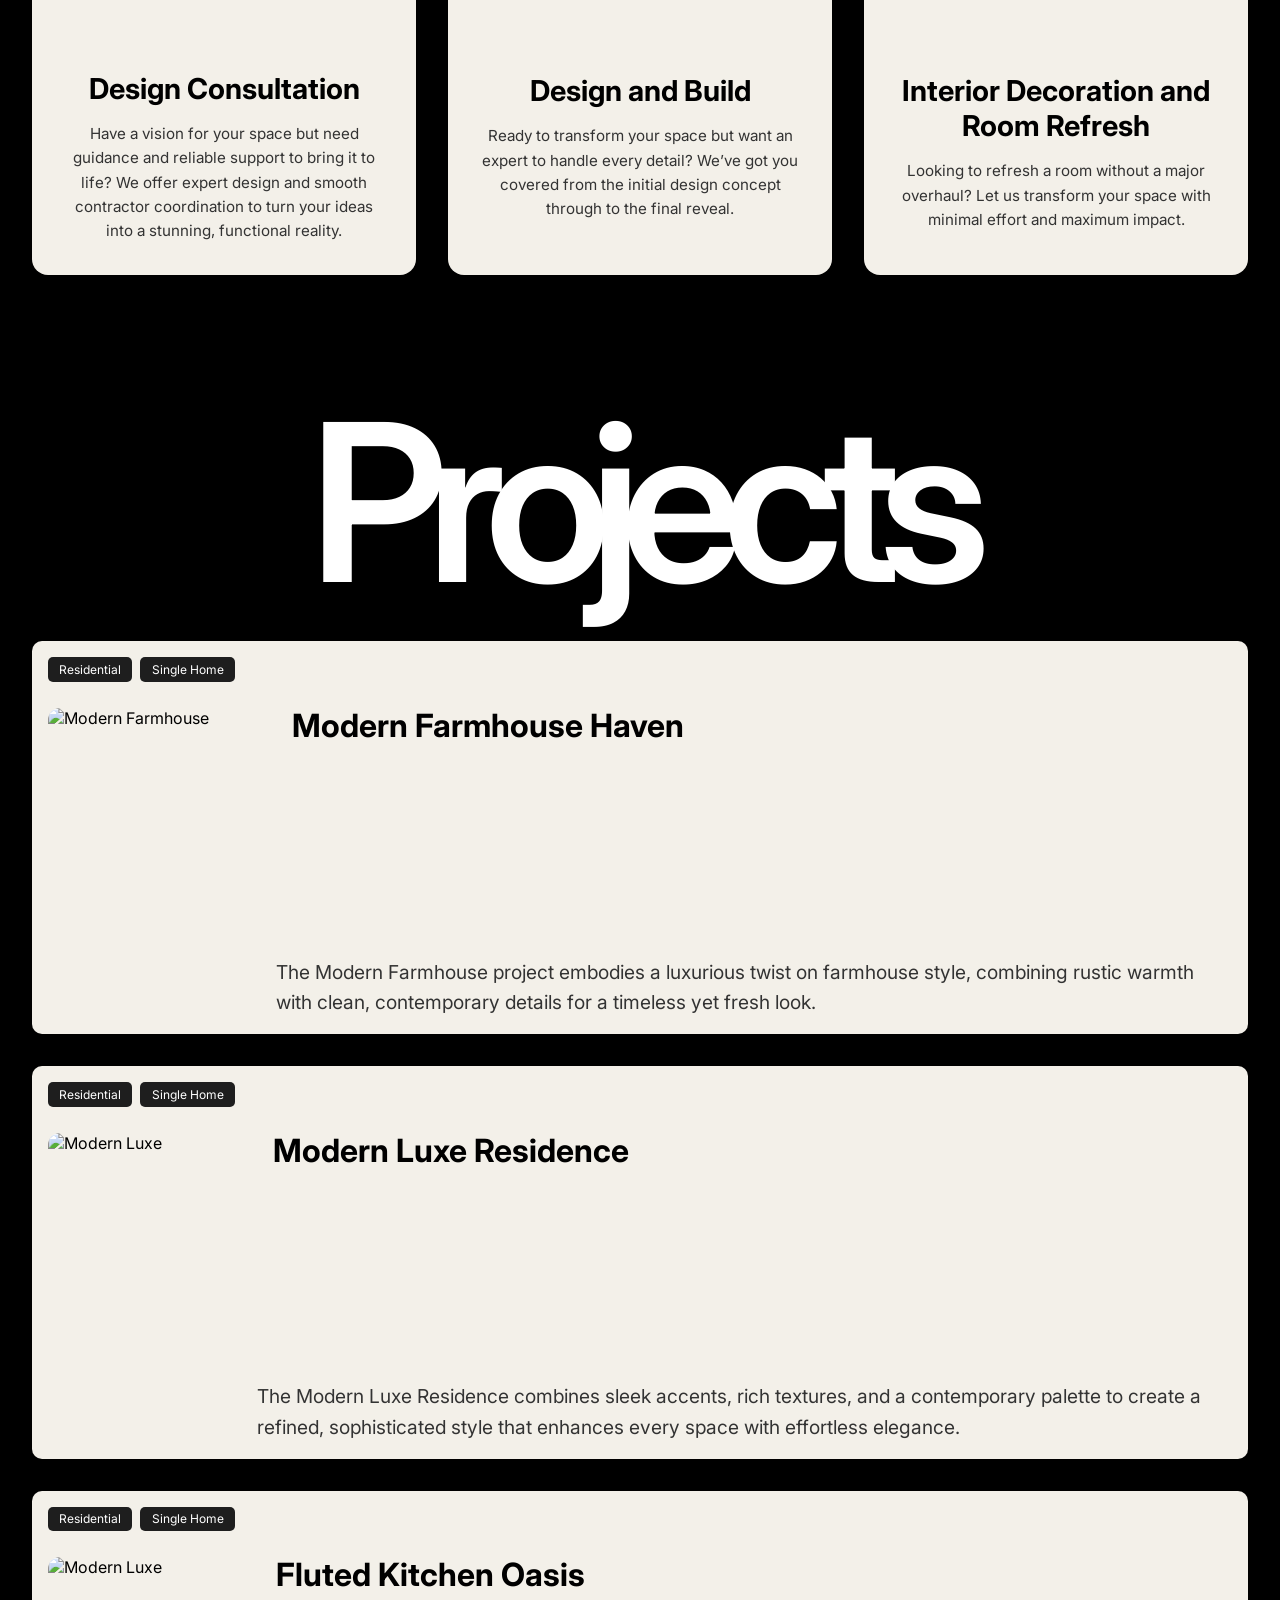
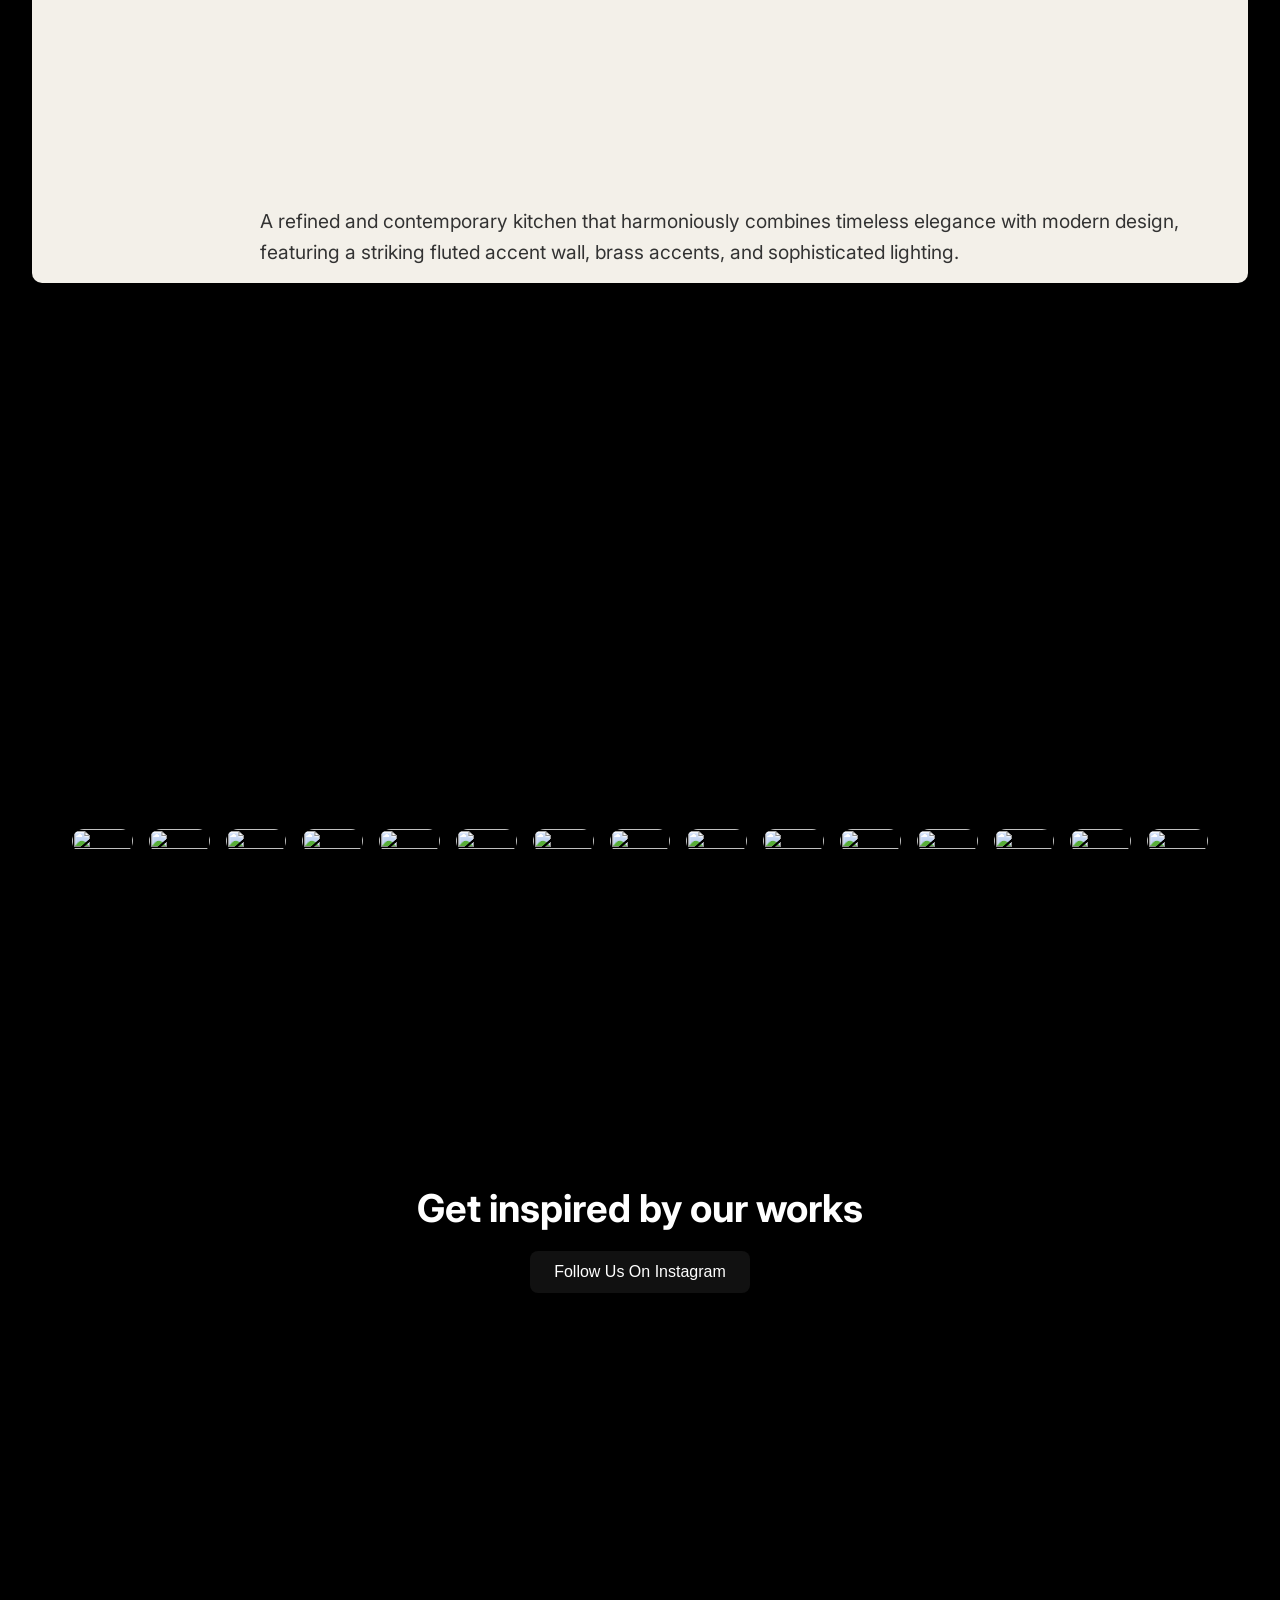
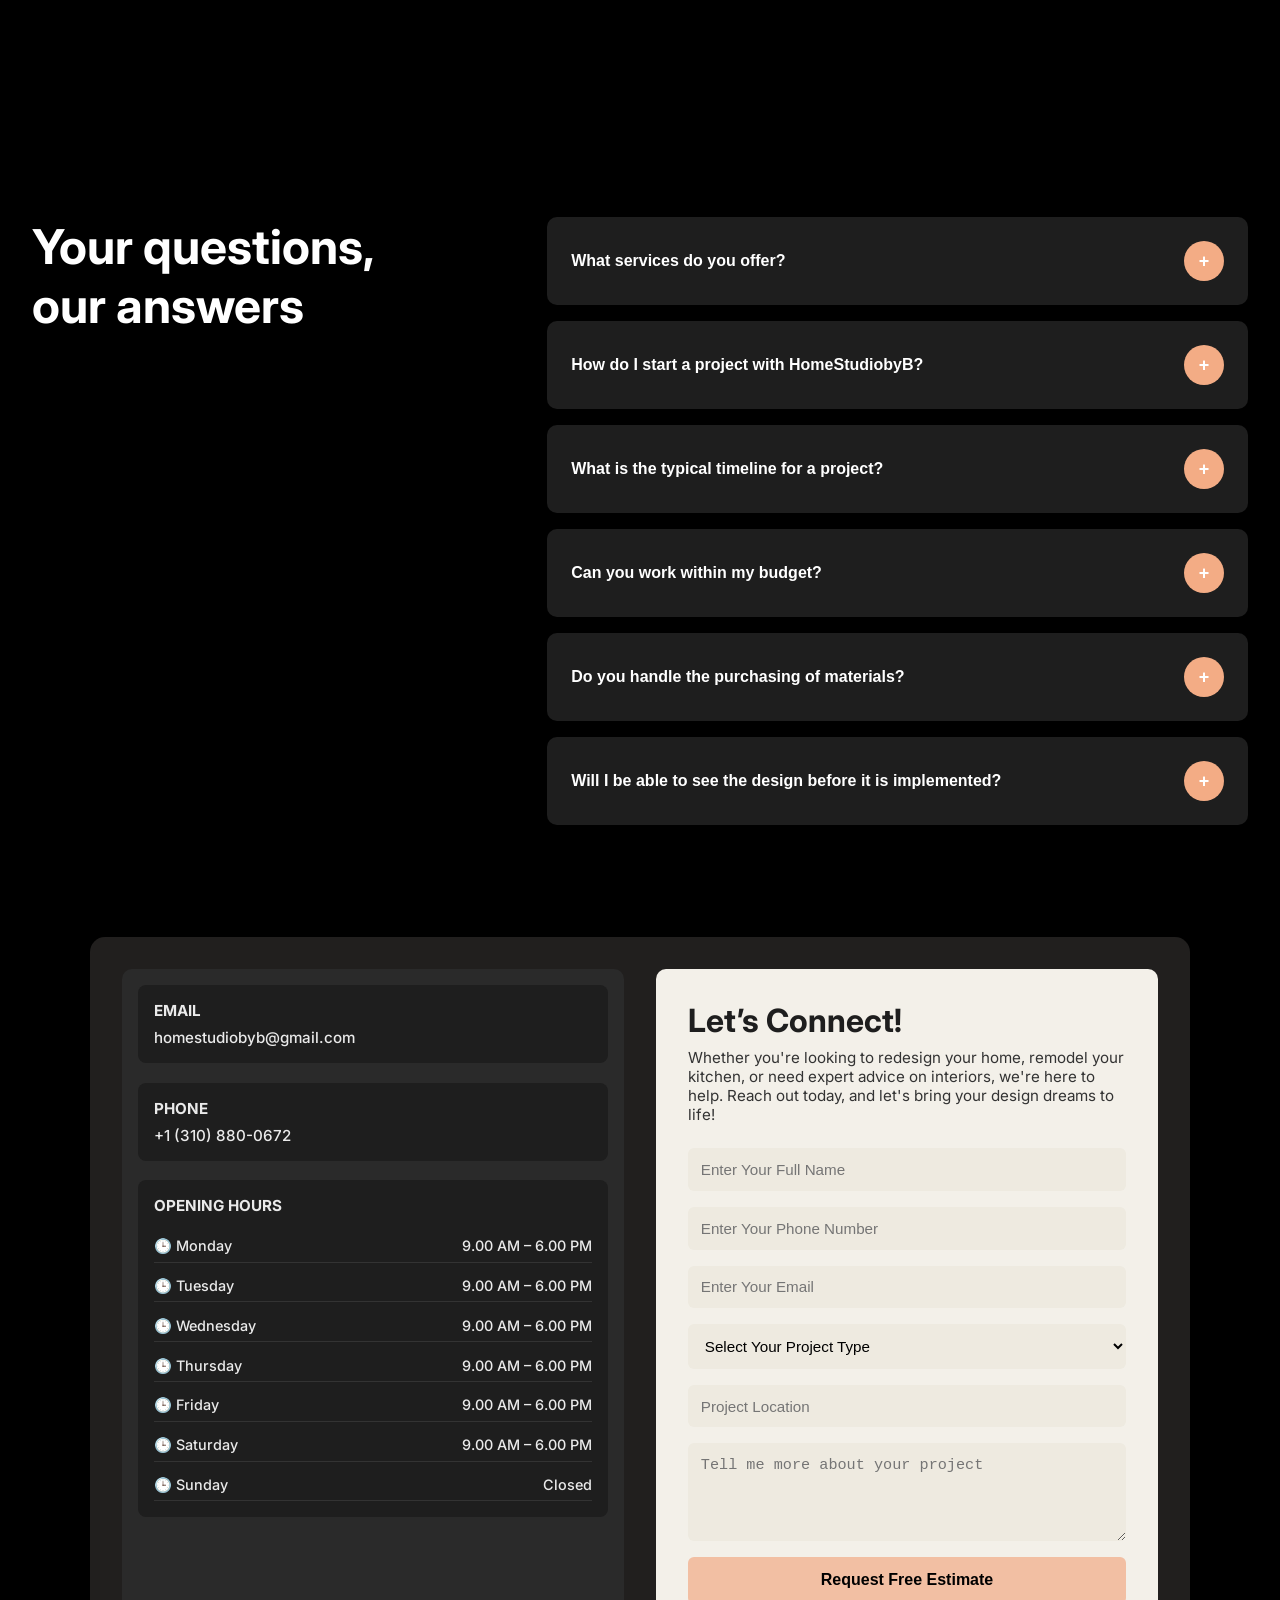
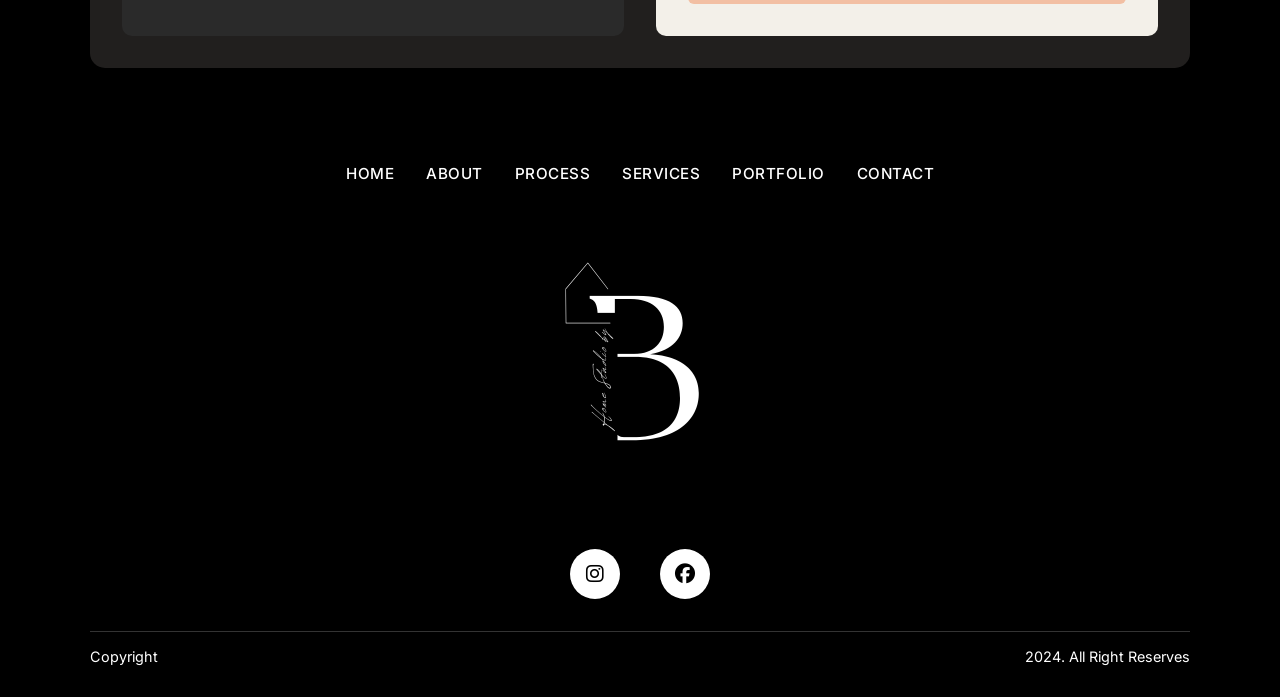
==== commit ec944da9: "gallery" ====
--- a/index.html
+++ b/index.html
@@ -60,16 +60,7 @@
     </ul>
   </header>
 
-      <!-- <section class="hero">
-        <div class="hero-inner">
-          logo image on the left
-          <img src="./herol.avif" alt="Home Studio by B" class="hero-logo">
-      
-          button on the right
-          <p>Ready to transform your space.</p>
-          <button class="cta-button">Book a Call</button>
-        </div>
-      </section> -->
+     
       <section class="hero">
         <div class="logo-container">
           <img src="./images/ah.png" alt="Home Studio by B" />
--- a/style.css
+++ b/style.css
@@ -531,9 +531,9 @@
     font-size: 4rem;
     margin-bottom: 2rem;
     text-align: left;
-    max-width: 1200px;
+    /* max-width: 1200px;
     margin-left: auto;
-    margin-right: auto;
+    margin-right: auto; */
   }
   
   .gallery-grid {
@@ -990,7 +990,7 @@
 }
 
 .services-box h3 {
-  font-size: 1.5rem;
+  font-size: 2.5rem;
   color: #000;
   margin-bottom: 1rem;
 }
@@ -1027,7 +1027,7 @@
 
 .contact-box h2 {
   font-size: 2rem;
-  margin-bottom: 1.5rem;
+  margin-bottom: 2.5rem;
 }
 
 .contact-item {
@@ -1625,7 +1625,7 @@
 display: grid;
 grid-template-columns: repeat(auto-fit, minmax(280px, 1fr));
 gap: 2rem;
-max-width: 1200px;
+/* max-width: 1200px; */
 margin: auto;
 }
 
@@ -1773,7 +1773,7 @@
 background: #000;
 color: #fff;
 flex-wrap: wrap;
-max-width: 1200px;
+/* max-width: 1200px; */
 margin: auto;
 }
 
@@ -1990,7 +1990,8 @@
 }
 
 .cta-button {
-  padding: 12px 0px;
+  /* padding: 12px 0px; */
+  padding: 14px 0px 11px 18px;
   background: linear-gradient(to right, #f5af89, #f5af89 50%, transparent 50%);
   background-size: 200% 100%;
   background-position: right bottom;
@@ -2172,3 +2173,149 @@
   align-items: center;
   justify-content: center;
 }
+
+.services-box ul {
+  list-style: none;
+  padding-left: 0;
+  margin: 0;
+}
+
+.services-box li {
+  display: flex;
+  align-items: center;
+  gap: 0.5rem;
+  position: relative;
+  cursor: pointer;
+  transition: color 0.3s ease;
+}
+
+.services-box li::before {
+  content: "●";
+  color: black;
+  font-size: 0.7rem;
+  transition: all 0.3s ease;
+}
+
+/* Hover effect */
+.services-box li:hover {
+  color: orange;
+}
+
+.services-box li:hover::before {
+  content: "";
+  width: 1rem;
+  height: 2px;
+  background-color: orange;
+  border-radius: 1px;
+}
+.services-box li.active {
+  background-color: #f3ac84; /* Example background */
+  color: white;
+  border-radius: 4px;
+  padding: 0.3rem 0.6rem;
+}
+.projects-page h1{
+  font-family: "Inter", "Inter Placeholder", sans-serif;
+  font-size: 120px;
+  font-style: normal;
+  font-weight: 600;
+  letter-spacing: -0.09em;
+  line-height: 90%;
+  text-align: left;
+  text-decoration: none;
+  text-transform: none;
+  margin-bottom: 40px;
+}
+.services-section h2,.projects-section h2{
+  font-family: "Inter", "Inter Placeholder", sans-serif;
+  font-size: 220px;
+  font-style: normal;
+  font-weight: 600;
+  letter-spacing: -0.09em;
+  line-height: 90%;
+  text-align: center;
+  text-decoration: none;
+  text-transform: none;
+  margin-bottom: 40px;
+}
+.gallery-section h2{
+  font-family: "Inter", "Inter Placeholder", sans-serif;
+  font-size: 150px;
+  font-style: normal;
+  font-weight: 600;
+  letter-spacing: -0.09em;
+  line-height: 90%;
+  text-align: left;
+  text-decoration: none;
+  text-transform: none;
+  margin-bottom: 40px;
+}
+.gallery-grid {
+  display: flex;
+  justify-content: center;
+  padding: 40px;
+}
+
+.gallery-item {
+  position: relative;
+  display: block;
+  width: 300px;
+  height: 400px;
+  overflow: hidden;
+  text-decoration: none;
+  color: inherit;
+}
+
+.book {
+  position: relative;
+  width: 100%;
+  height: 100%;
+}
+
+.page {
+  position: absolute;
+  width: 100%;
+  height: 100%;
+  top: 0;
+  left: 0;
+  transition: transform 0.5s ease, opacity 0.5s ease;
+}
+
+.page img {
+  width: 100%;
+  height: 100%;
+  object-fit: cover;
+}
+
+/* Stack each page with a z-index */
+.page1 { z-index: 4; }
+.page2 { z-index: 3; transform: translateX(0); opacity: 0; }
+.page3 { z-index: 2; transform: translateX(0); opacity: 0; }
+.page4 { z-index: 1; transform: translateX(0); opacity: 0; }
+
+/* On hover, slide them out with delay */
+.gallery-item:hover .page2 {
+  transform: translateX(20px);
+  opacity: 1;
+  transition-delay: 0.1s;
+}
+
+.gallery-item:hover .page3 {
+  transform: translateX(40px);
+  opacity: 1;
+  transition-delay: 0.2s;
+}
+
+.gallery-item:hover .page4 {
+  transform: translateX(60px);
+  opacity: 1;
+  transition-delay: 0.3s;
+}
+
+.gallery-item p {
+  text-align: center;
+  margin-top: 10px;
+  font-size: 18px;
+  font-weight: bold;
+  color: red;
+}
